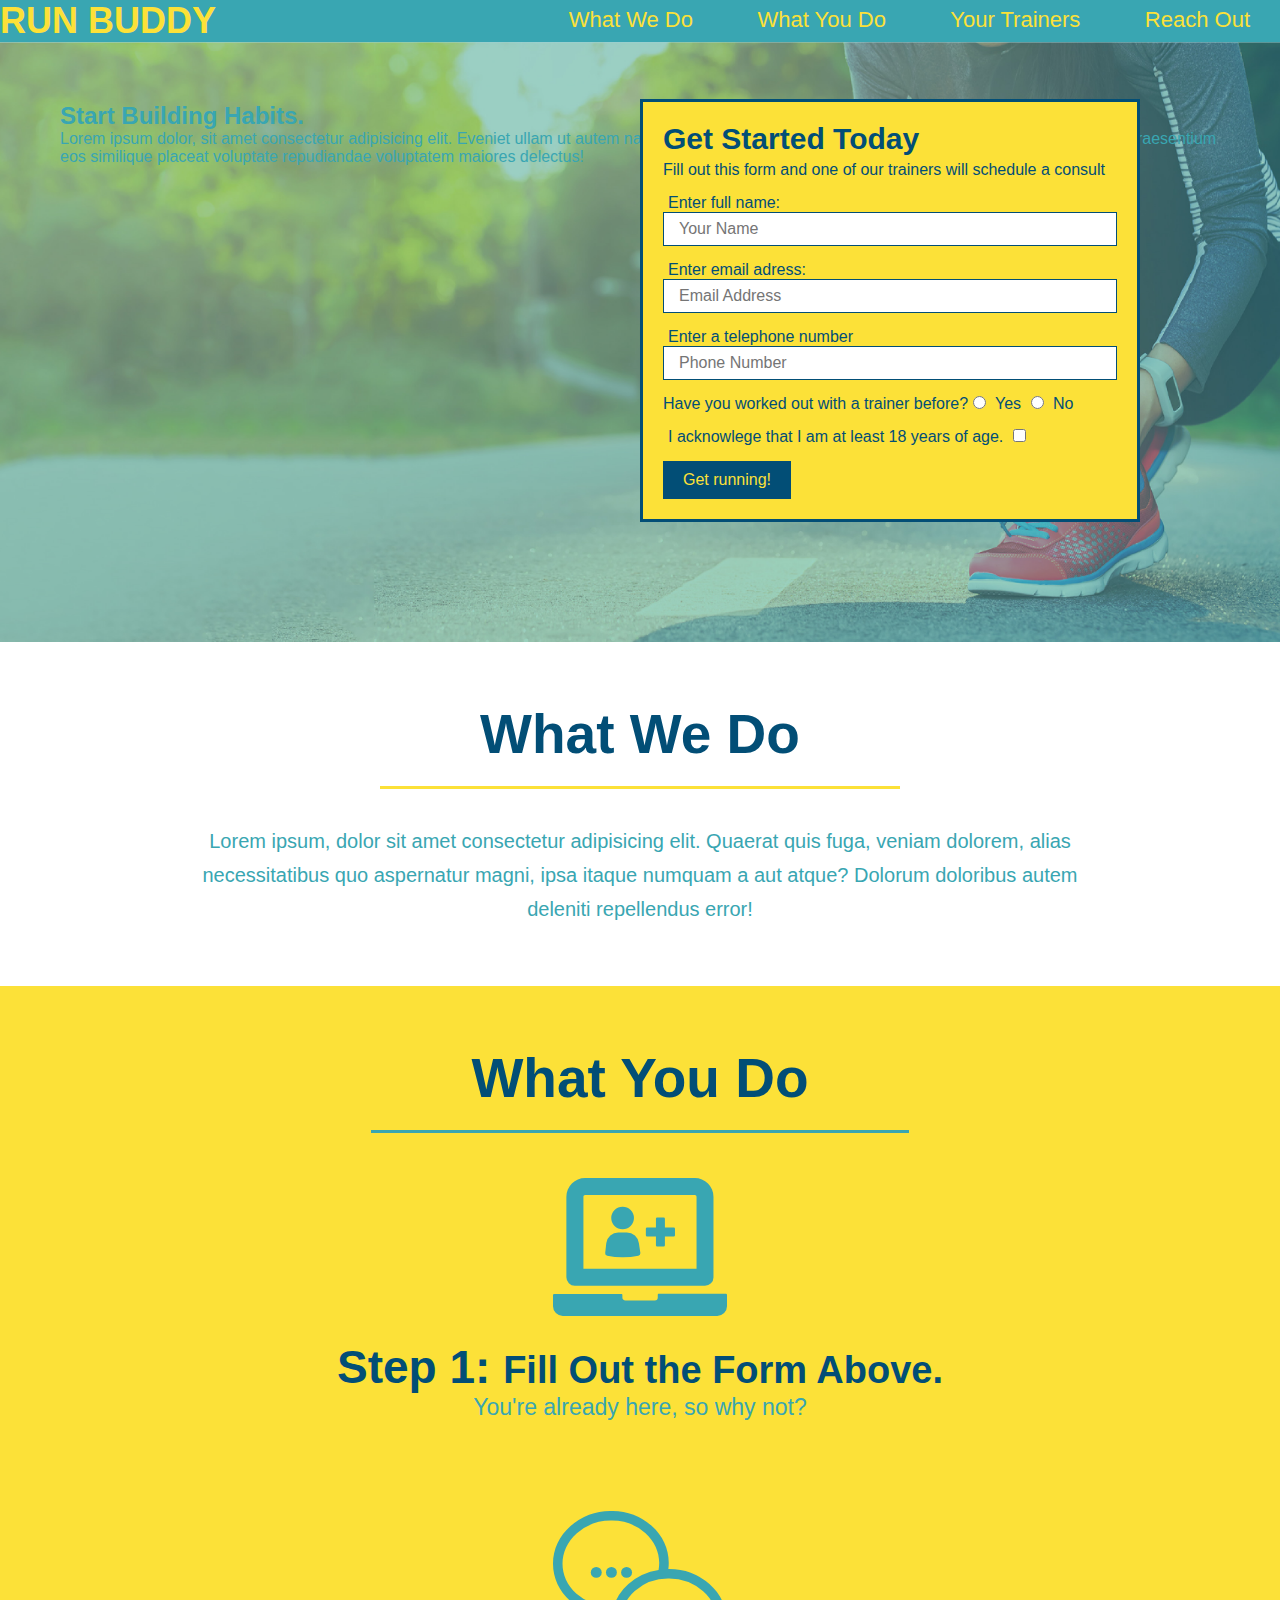
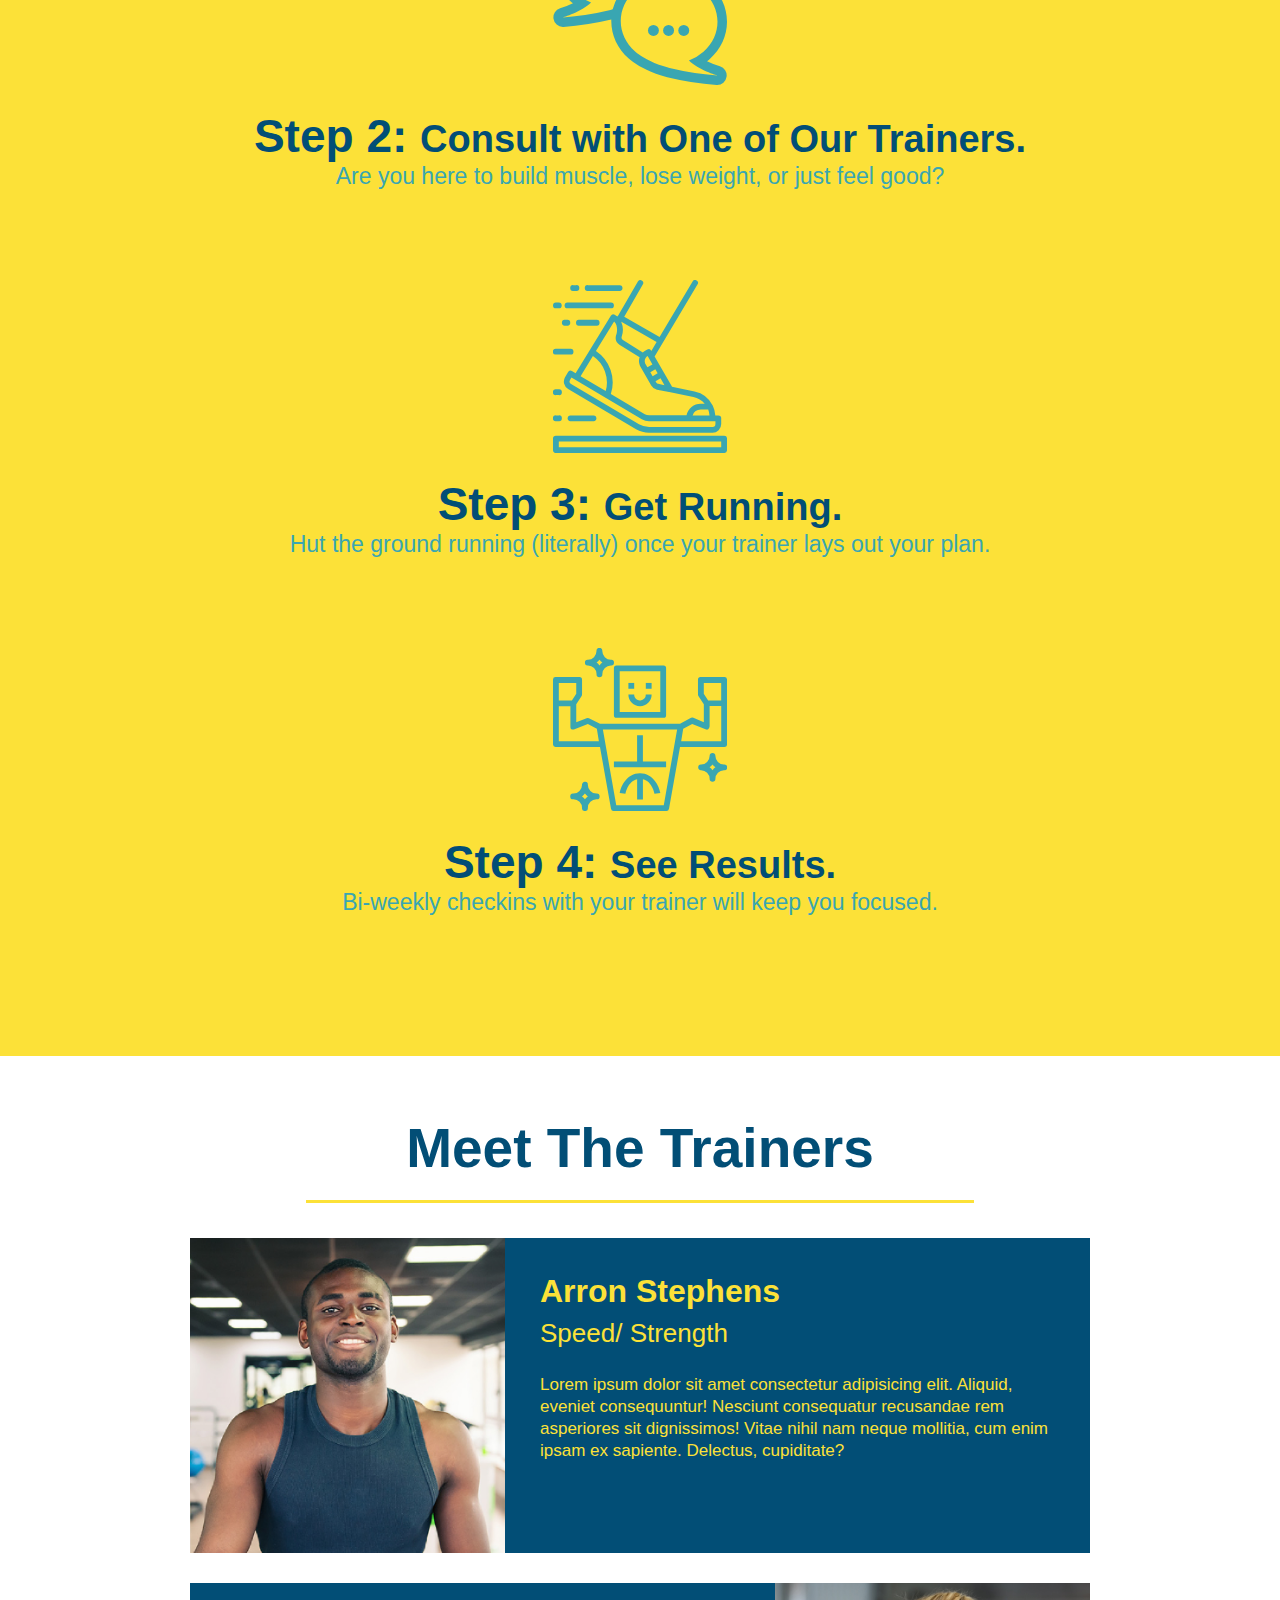
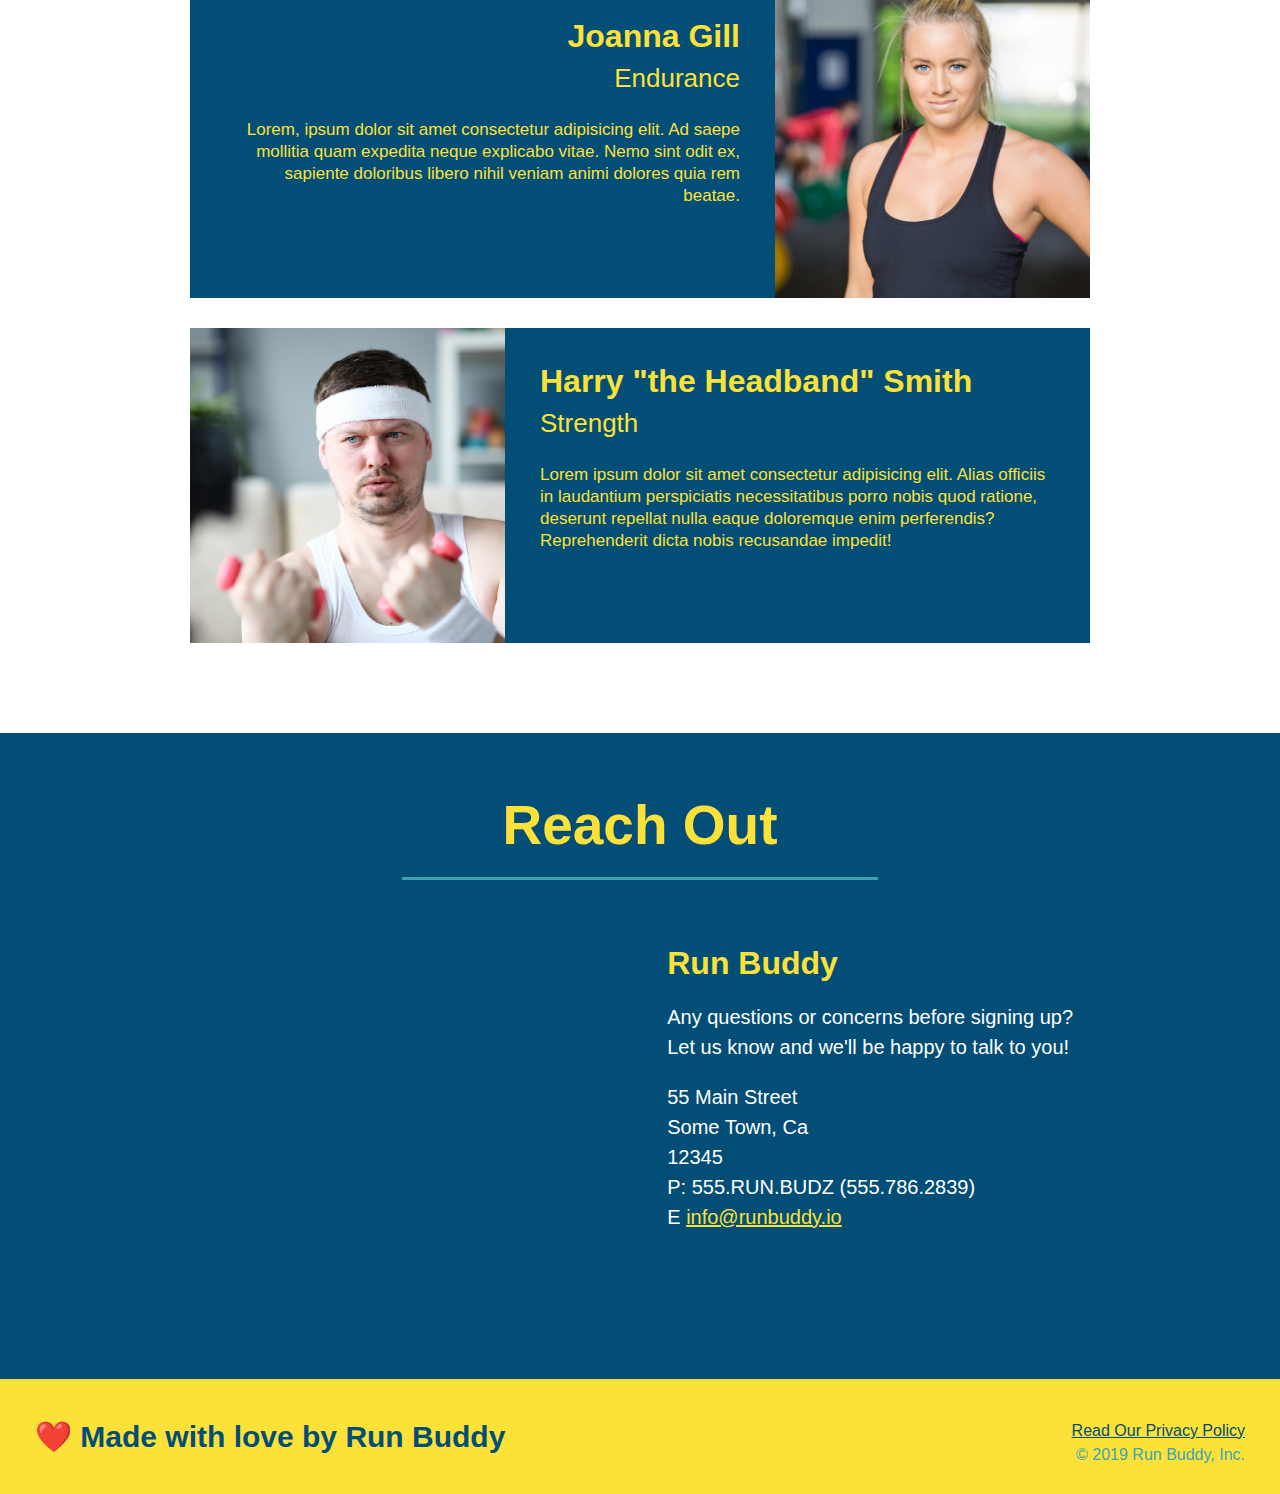
==== index.html @ 9cc61cff "add content to hero, replace image" ====
<!DOCTYPE html>
<html lang="'en">
    <head>
        <link rel="stylesheet" href="./assets/css/style.css" />
        <meta charset="UTF-8"/>
        <title>Run Buddy</title>
    </head>
    <body>
        <!--navigation-->
        <header>
            <h1>
                <a href="index.html">RUN BUDDY</a>
            </h1>
            <nav>
                <!-- Unorder list element -->
                <ul>
                    <!--List item element-->
                    <li>
                        <!--Anchor Element-->
                        <a href="#what-we-do">What We Do</a>
                    </li>
                    <li>
                        <a href="#what-you-do">What You Do</a>
                    </li>
                    <li>
                        <a href="#your-trainers">Your Trainers</a>
                    </li>
                    <li>
                        <a href="#reach-out">Reach Out</a>
                    </li>
                </ul>
            </nav>
        </header>
        <!--hero/jumbotron-->
        <section class="hero">
            <div class="hero-cta">
                <h2>Start Building Habits.</h2>
                <p>Lorem ipsum dolor, sit amet consectetur adipisicing elit. Eveniet ullam ut autem natus necessitatibus, est esse consequatur laboriosam animi sed dicta praesentium eos similique placeat voluptate repudiandae voluptatem maiores delectus!</p>
            </div>
            <div class="hero-form">
                <h3>Get Started Today</h3>
                <p>Fill out this form and one of our trainers will schedule a consult</p>
                <form>
                    <label for="Name">Enter full name:</label>
                    <input type="text" placeholder="Your Name" name="name" id="name" class="form-input" />
                    <label for="email">Enter email adress:</label>
                    <input type="email" placeholder="Email Address" name="email" id="email" class="form-input" />
                    <label for="phone">Enter a telephone number</label>
                    <input type="tel" placeholder="Phone Number" name="phone" id="phone" class="form-input" />
                    <p>
                        Have you worked out with a trainer before?
                        <input type="radio" name="trainer-confirm" id="trainer-yes" />
                        <label for="trainer-yes">Yes</label>
                        <input type="radio" name="trainer-confirm" id="trainer-no" />
                        <label for="trainer-no">No</label>
                    </p>
                    <p>
                        <label for="checkbox" >
                            I acknowlege that I am at least 18 years of age.
                        </label>
                        <input type="checkbox" name="age-confirm" id="checkbox" />
                    </p>
                    <button type="submit">
                        Get running!
                    </button>
                </form>
            </div>
        </section>

        <!--what we do section-->
        <section id="what-we-do" class="intro">
            <h2 class="section-title primary-border">What We Do</h2>
            <p>
                Lorem ipsum, dolor sit amet consectetur adipisicing elit. Quaerat quis fuga, veniam dolorem, alias necessitatibus quo aspernatur magni, ipsa itaque numquam a aut atque? Dolorum doloribus autem deleniti repellendus error!
            </p>
        </section>

        <!--What you do section-->
        <section id="what-you-do" class="steps">
            <h2 class="section-title secondary-border">What You Do</h2>

            <div>
                <img src="./assets/images/step-1.svg" alt="" />
                <h3>Step 1: <span> Fill Out the Form Above.</span></h3>
                <p>You're already here, so why not?</p>
            </div>
            <div>
                <img src="./assets/images/step-2.svg" alt="" />
                <h3>Step 2: <span>Consult with One of Our Trainers.</span></h3>
                <p>Are you here to build muscle, lose weight, or just feel good?</p>
            </div>
            <div>
                <img src="./assets/images/step-3.svg" alt="" />
                <h3>Step 3: <span>Get Running.</span></h3>
                <p>Hut the ground running (literally) once your trainer lays out your plan.</p>
            </div>
            <div>
                <img src="./assets/images/step-4.svg" alt="" />
                <h3>Step 4: <span>See Results.</span></h3>
                <p>Bi-weekly checkins with your trainer will keep you focused.</p>
            </div>
        </section>
        <!--Meet the trainers section-->
        <section id="your-trainers" class="trainers">
            <h2 class="section-title primary-border">
                Meet The Trainers
            </h2>
            <article class="trainer">
                <img src="./assets/images/trainer-1.jpg" alt="Arron Stephens in his workout clothes,ready to pump iron" />
                <div class="trainer-bio text-left">
                    <h3>Arron Stephens</h3>
                    <h4>Speed/ Strength</h4>
                    <p>
                        Lorem ipsum dolor sit amet consectetur adipisicing elit. Aliquid, eveniet consequuntur! Nesciunt consequatur recusandae rem asperiores sit dignissimos! Vitae nihil nam neque mollitia, cum enim ipsam ex sapiente. Delectus, cupiditate?
                    </p>
                </div>
            </article>
            <article class="trainer">
                <div class="trainer-bio text-right">
                    <h3>Joanna Gill</h3>
                    <h4>Endurance</h4>
                    <p>
                        Lorem, ipsum dolor sit amet consectetur adipisicing elit. Ad saepe mollitia quam expedita neque explicabo vitae. Nemo sint odit ex, sapiente doloribus libero nihil veniam animi dolores quia rem beatae.
                    </p>
                </div>
                <img src="./assets/images/trainer-2.jpg" alt="Joanna Gill cooling off after a workout"/>
            </article>
            <article class="trainer">
                <img src="./assets/images/trainer-3.jpg" alt="Harry Smith wearing a headband and lifting comically small pink weights" />
                <div class="trainer-bio text-left">
                    <h3>Harry "the Headband" Smith</h3>
                    <h4>Strength</h4>
                    <p>
                        Lorem ipsum dolor sit amet consectetur adipisicing elit. Alias officiis in laudantium perspiciatis necessitatibus porro nobis quod ratione, deserunt repellat nulla eaque doloremque enim perferendis? Reprehenderit dicta nobis recusandae impedit!
                    </p>
                </div>
            </article>
        </section>
        <!--Reach out section-->
        <section id="reach-out" class="contact">
            <h2 class="section-title secondary-border">Reach Out</h2>
            <div class="contact-info">
                <iframe src="https://www.google.com/maps/embed?pb=!1m18!1m12!1m3!1d3010.580260242036!2d-81.43203998437156!3d41.0125594271098!2m3!1f0!2f0!3f0!3m2!1i1024!2i768!4f13.1!3m3!1m2!1s0x88312b88774aaadb%3A0x1f8350a0ac134db3!2s1823%20Myersville%20Rd%2C%20Akron%2C%20OH%2044312!5e0!3m2!1sen!2sus!4v1652748319630!5m2!1sen!2sus" 
                width="400" 
                height="400" 
                style="border:0;" 
                allowfullscreen="" 
                loading="lazy" 
                referrerpolicy="no-referrer-when-downgrade">
                </iframe>
                <div>
                    <h3>Run Buddy</h3>
                    <p>
                        Any questions or concerns before signing up?
                        <br />
                        Let us know and we'll be happy to talk to you!
                    </p>
                    <address>
                        55 Main Street <br />
                        Some Town, Ca <br />
                         12345 <br />
                        P: 555.RUN.BUDZ (555.786.2839) <br />
                        E <a href="mailto:info@runbuddy.io">info@runbuddy.io</a>
                    </address>
                </div>
            </div>
        </section>
        <!--footer-->
        <footer>
            <h2>❤️ Made with love by Run Buddy</h2>
            <div>
                <a href="./privacy-policy.html">Read Our Privacy Policy</a><br />
                &copy; 2019 Run Buddy, Inc.
            </div>
        </footer>
    </body>
</html>
---- assets/css/style.css ----
* {
    margin: 0;
    padding: 0;
    box-sizing: border-box;
}
body {
    font-family: Helvetica, Arial, sans-serif;
    color: #39a6b2
}
/* how to make a CSS comment*/

header {
    padding: 20px 35 px;
    background-color: #39a6b2;
}
header h1 {
    font-weight: bold;
    font-size: 36px;
    color: #fce138;
    margin: 0;
    display: inline;
}
header a {
    text-decoration: none;
    color: #fce138
}
header nav {
    float: right;
    margin: 7px 0;
}
header nav ul li {
    display: inline;
}
header nav ul li a {
    margin: 0 30px;
    font-weight: lighter;
    font-size: 22px;
}
footer {
    background: #fce138;
    width: 100%;
    padding: 40px 35px;
}
footer h2 {
    display: inline;
    color: #024e76;
    font-size: 30px;
    margin: 0;
}
footer div {
    float: right;
    line-height: 1.5;
    text-align: right;
}
footer a {
    color: #024e76;
}
/* Hero Style Start */
section {
    padding: 60px;
}
/* Hero Style Start */
.hero {
    background-image: url("../images/flipped-hero-image.jpg");
    height: 600px;
    background-size: cover;
    background-position: center;
    position: relative;
}
.hero-form {
    background-color: #fce138;
    padding: 20px;
    width: 500px;
    color: #024e76;
    border-style: solid;
    border-width: 3px;
    border-color: #024e76;
    position: absolute;
    bottom: 120px;
    right: 140px;
}
.hero-form p {
    margin: 5px 0 15px 0; 
}
.hero-form h3 {
    margin: 0;
    font-size: 30px;
}
.form-input {
    border: 1px solid #024e76;
    display: block;
    padding: 7px 15px;
    font-size: 16px;
    color: #024e76;
    width: 100%;
    margin-bottom: 15px;
}
.hero-form label {
    margin: 0 5px;
}
.hero-form button {
    background-color: #024e76;
    font-size: 16px;
    padding: 10px 20px;
    border: none;
    color: #fce138;
}
/*Hero Style End */
/*What we do section*/
.intro {
    text-align: center;
}
.intro p {
    line-height: 1.7;
    color: #39a6b2;
    width: 80%;
    font-size: 20px;
    margin: 0 auto;
}
.steps {
    text-align: center;
    background: #fce138
}
.section-title {
    font-size: 55px;
    color: #024e76;
    margin-bottom: 35px;
    padding: 0 100px 20px 100px;
    display: inline-block;
    border-bottom: 3px solid;
}
.primary-border {
    border-color:#fce138;
}
.secondary-border {
    border-color: #39a6b2;
}
.steps div {
    margin-bottom: 80px;
}
.steps img {
    width: 15%;
    margin: 10px 0;
}
.steps h3 {
    color: #024e76;
    font-size: 46px;
    margin-top: 10px;
}
.steps p {
    color: #39a6b2;
    font-size: 23px;
}
.steps span {
    font-size: 38px;
}
/*Trainers*/
.trainers {
    text-align: center;
}
.trainer {
    width: 900px;
    margin: 0 auto 30px auto;
    background: #024e76;
    color: #fce138;
    overflow: auto;
}
.trainer img {
    width: 35%;
    float: left;
}
.trainer-bio {
    padding: 35px;
    float: left;
    width: 65%;
}
.text-left {
    text-align: left;
}
.text-right {
    text-align: right;
}
.trainer-bio h3 {
    font-size: 32px;
    margin-bottom: 8px;
}
.trainer-bio h4 {
    font-weight: lighter;
    font-size: 26px;
    margin-bottom: 25px;
}
.trainer-bio p {
    font-size: 17px;
    line-height: 1.3;
}
/*End Trainers*/
/*Reach out styles start */
.contact {
    text-align: center;
    background: #024e76;
}
.contact h2 {
    color:#fce138
}
.contact-info iframe {
    width: 400px;
    height: 400px;
}
.contact-info div {
    width: 410px;
    display: inline-block;
    vertical-align: top;
    text-align: left;
    margin: 30px 0 0 60px;
    color: white;
}
.contact-info h3 {
    color: #fce138;
    font-size: 32px;
}
.contact-info p, .contact-info address {
    margin: 20px 0;
    line-height: 1.5;
    font-size: 20px;
    font-style: normal;
}
.contact-info a {
    color: #fce138
}
/* REACH OUT END */
.hero-secondary {
    background-color: black;
    color: red;
}
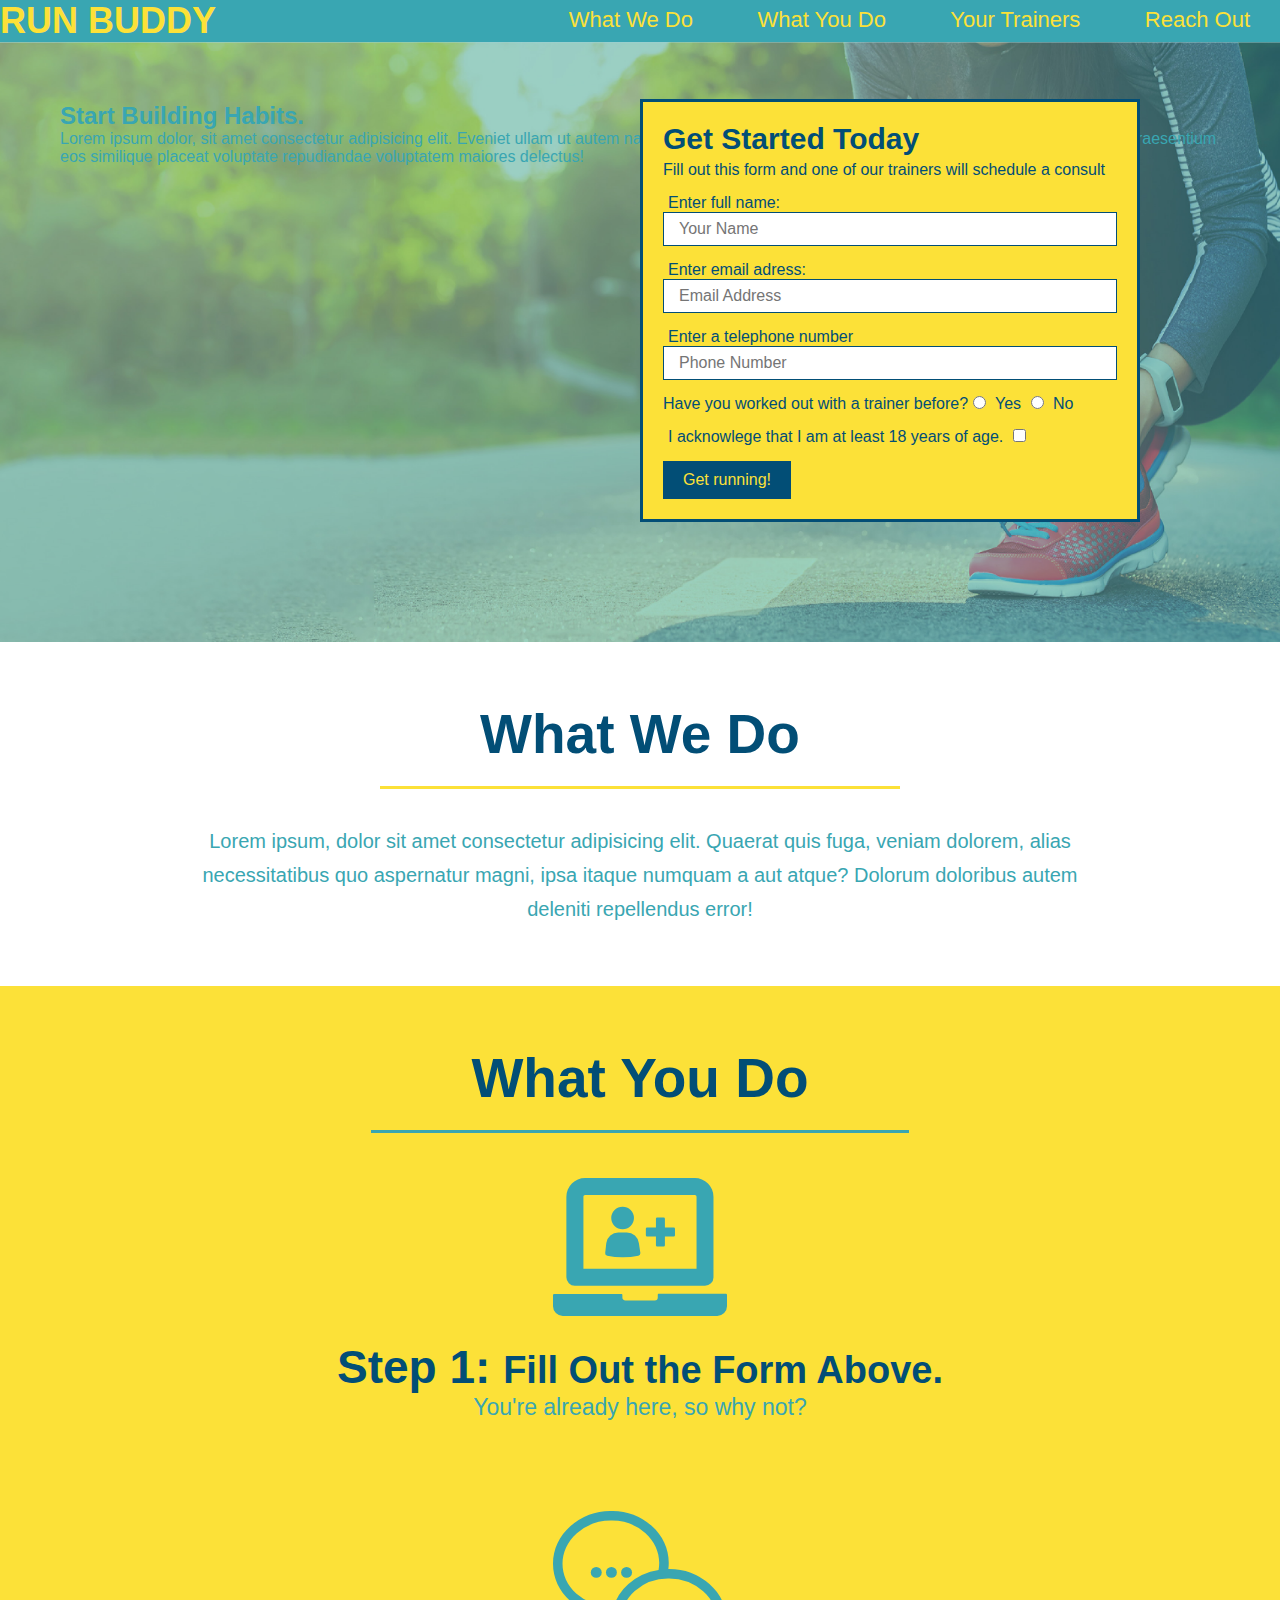
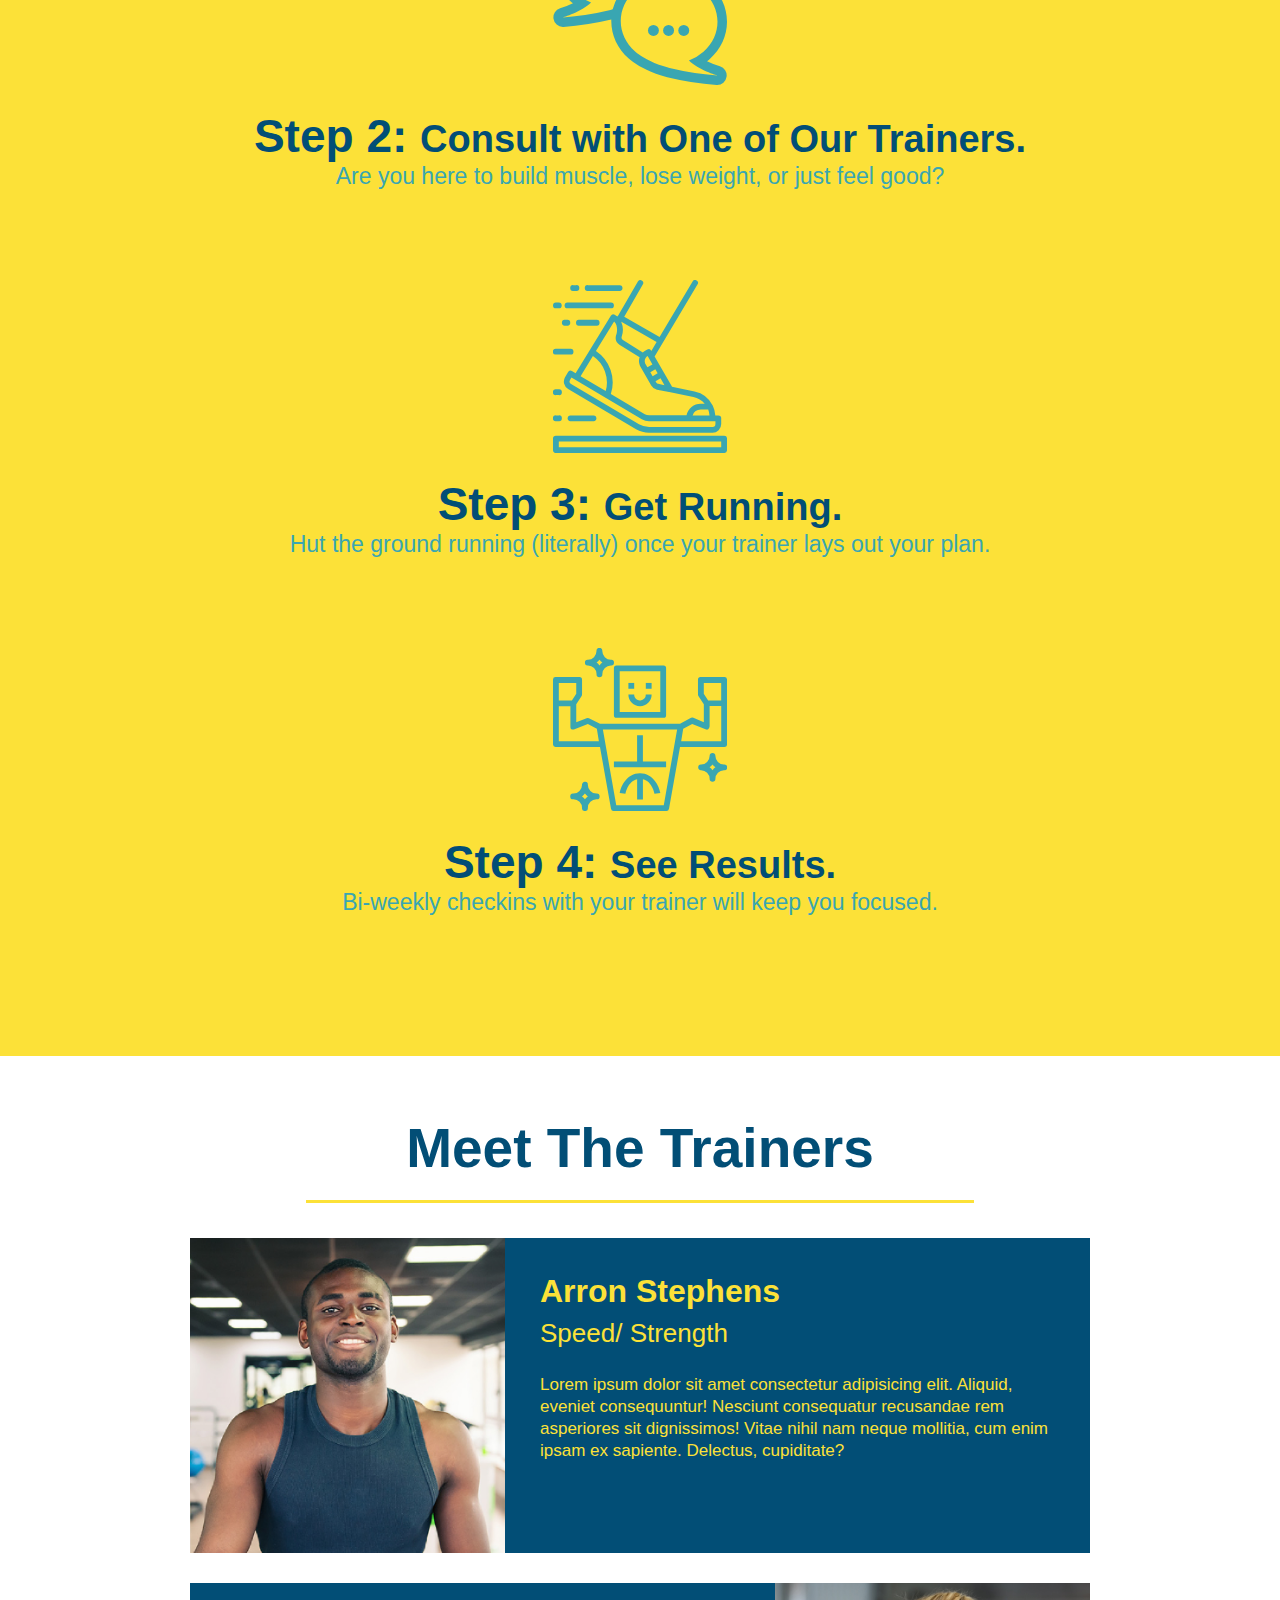
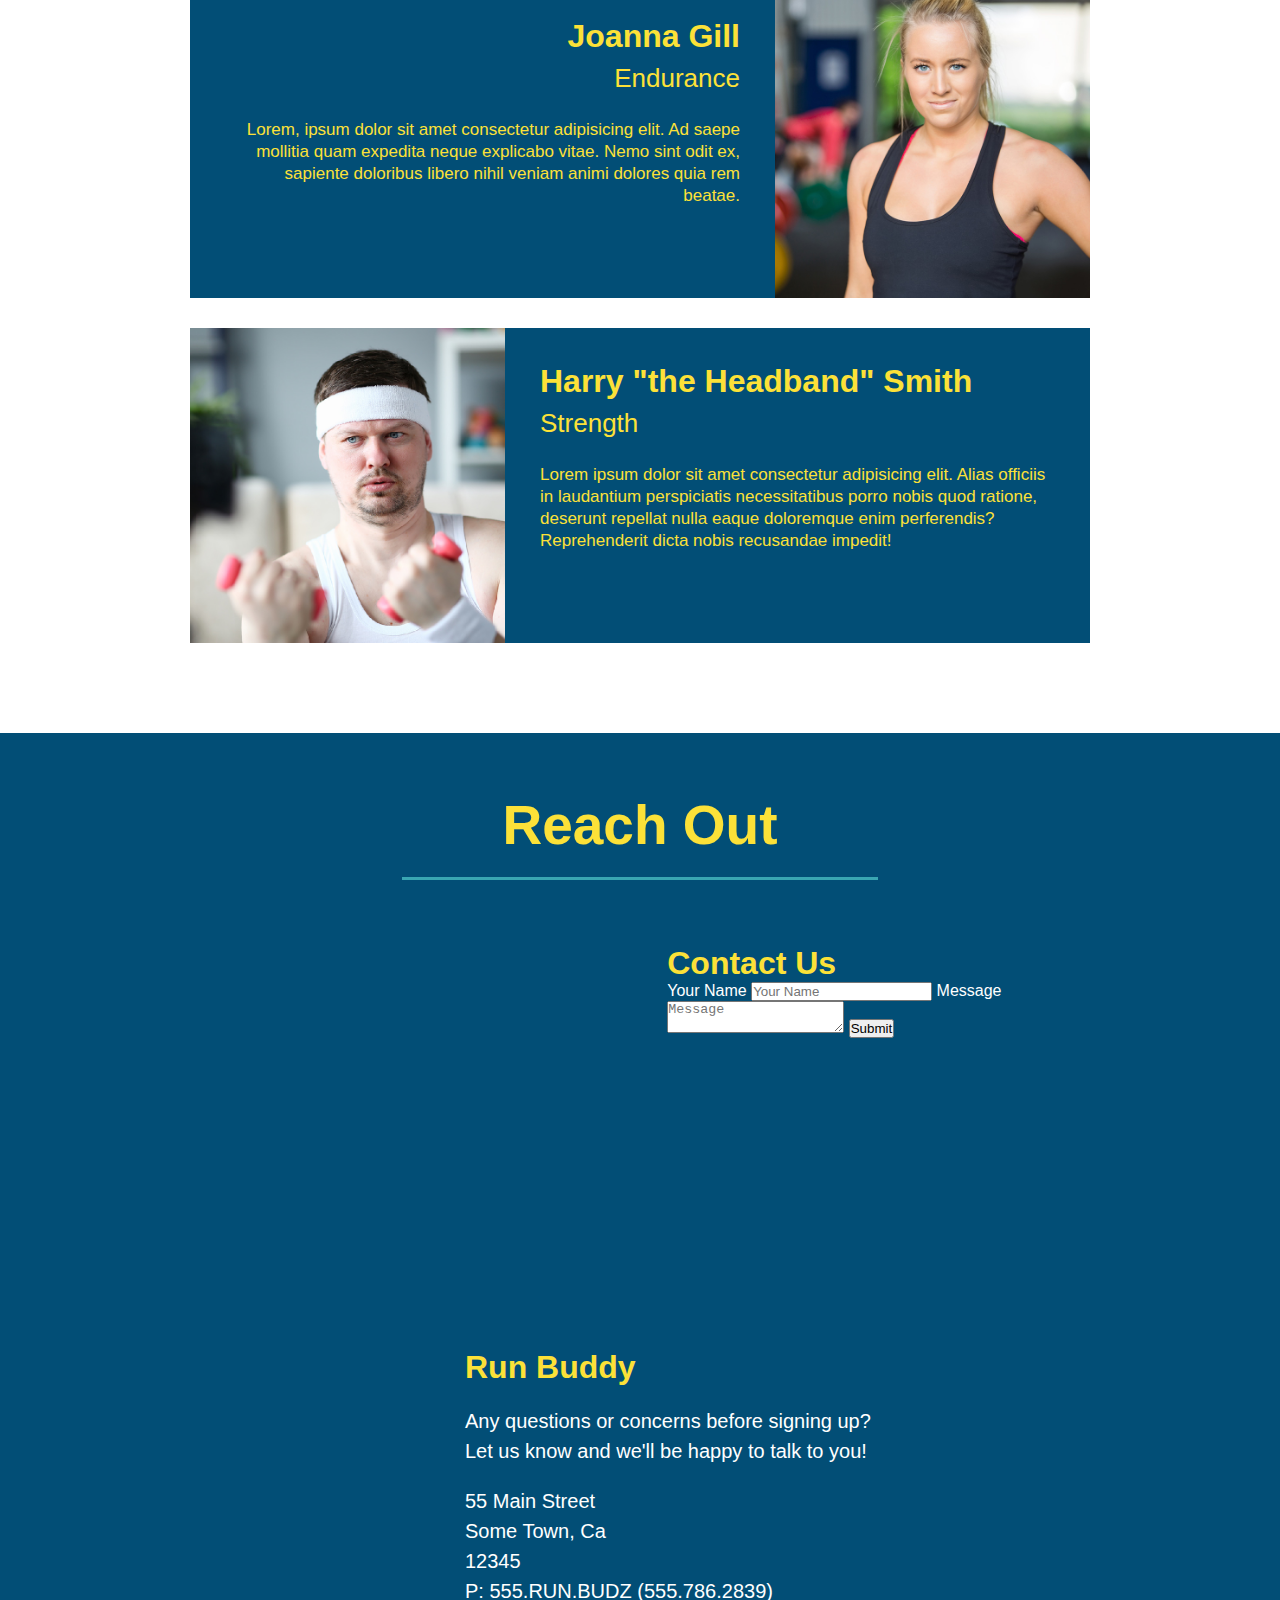
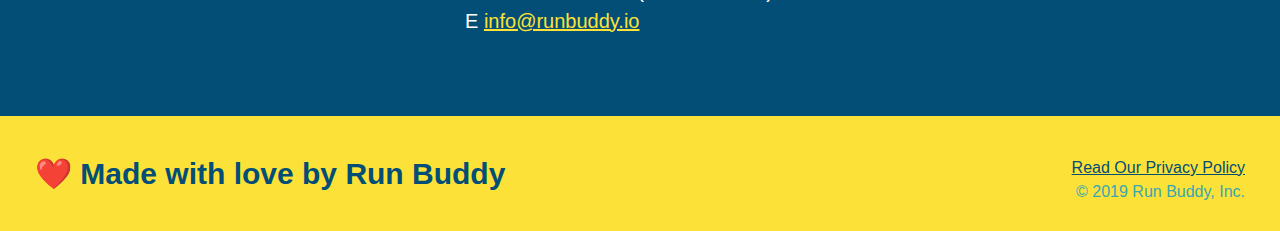
==== commit f07ca81b: "add contact form" ====
--- a/index.html
+++ b/index.html
@@ -148,6 +148,18 @@
                 loading="lazy" 
                 referrerpolicy="no-referrer-when-downgrade">
                 </iframe>
+                <div class="contact-form">
+                    <h3>Contact Us</h3>
+                    <form>
+                       <label for="contact-name">Your Name</label>
+                       <input type="text" id="contact-name" placeholder="Your Name" />
+                  
+                       <label for="contact-message">Message</label>
+                       <textarea id="contact-message" placeholder="Message"></textarea>
+                  
+                       <button type="submit">Submit</button>
+                      </form>
+                  </div>
                 <div>
                     <h3>Run Buddy</h3>
                     <p>
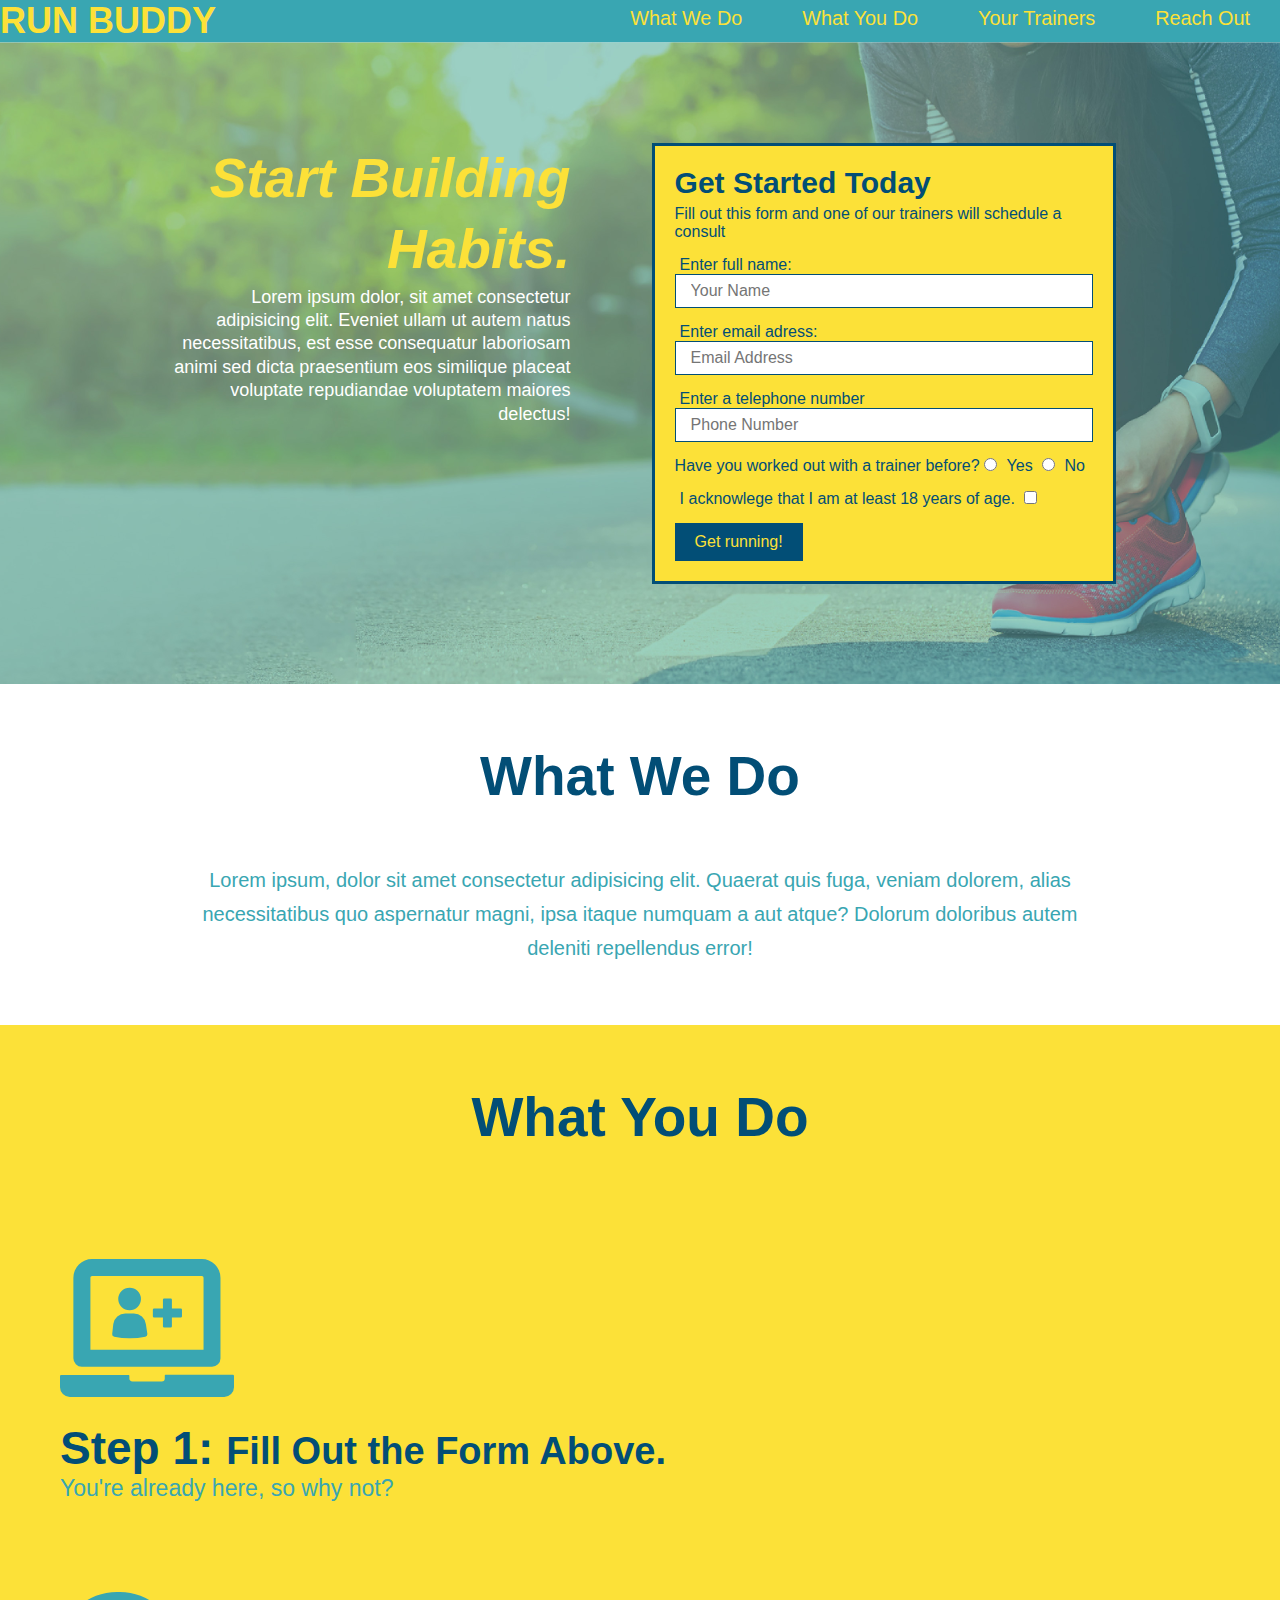
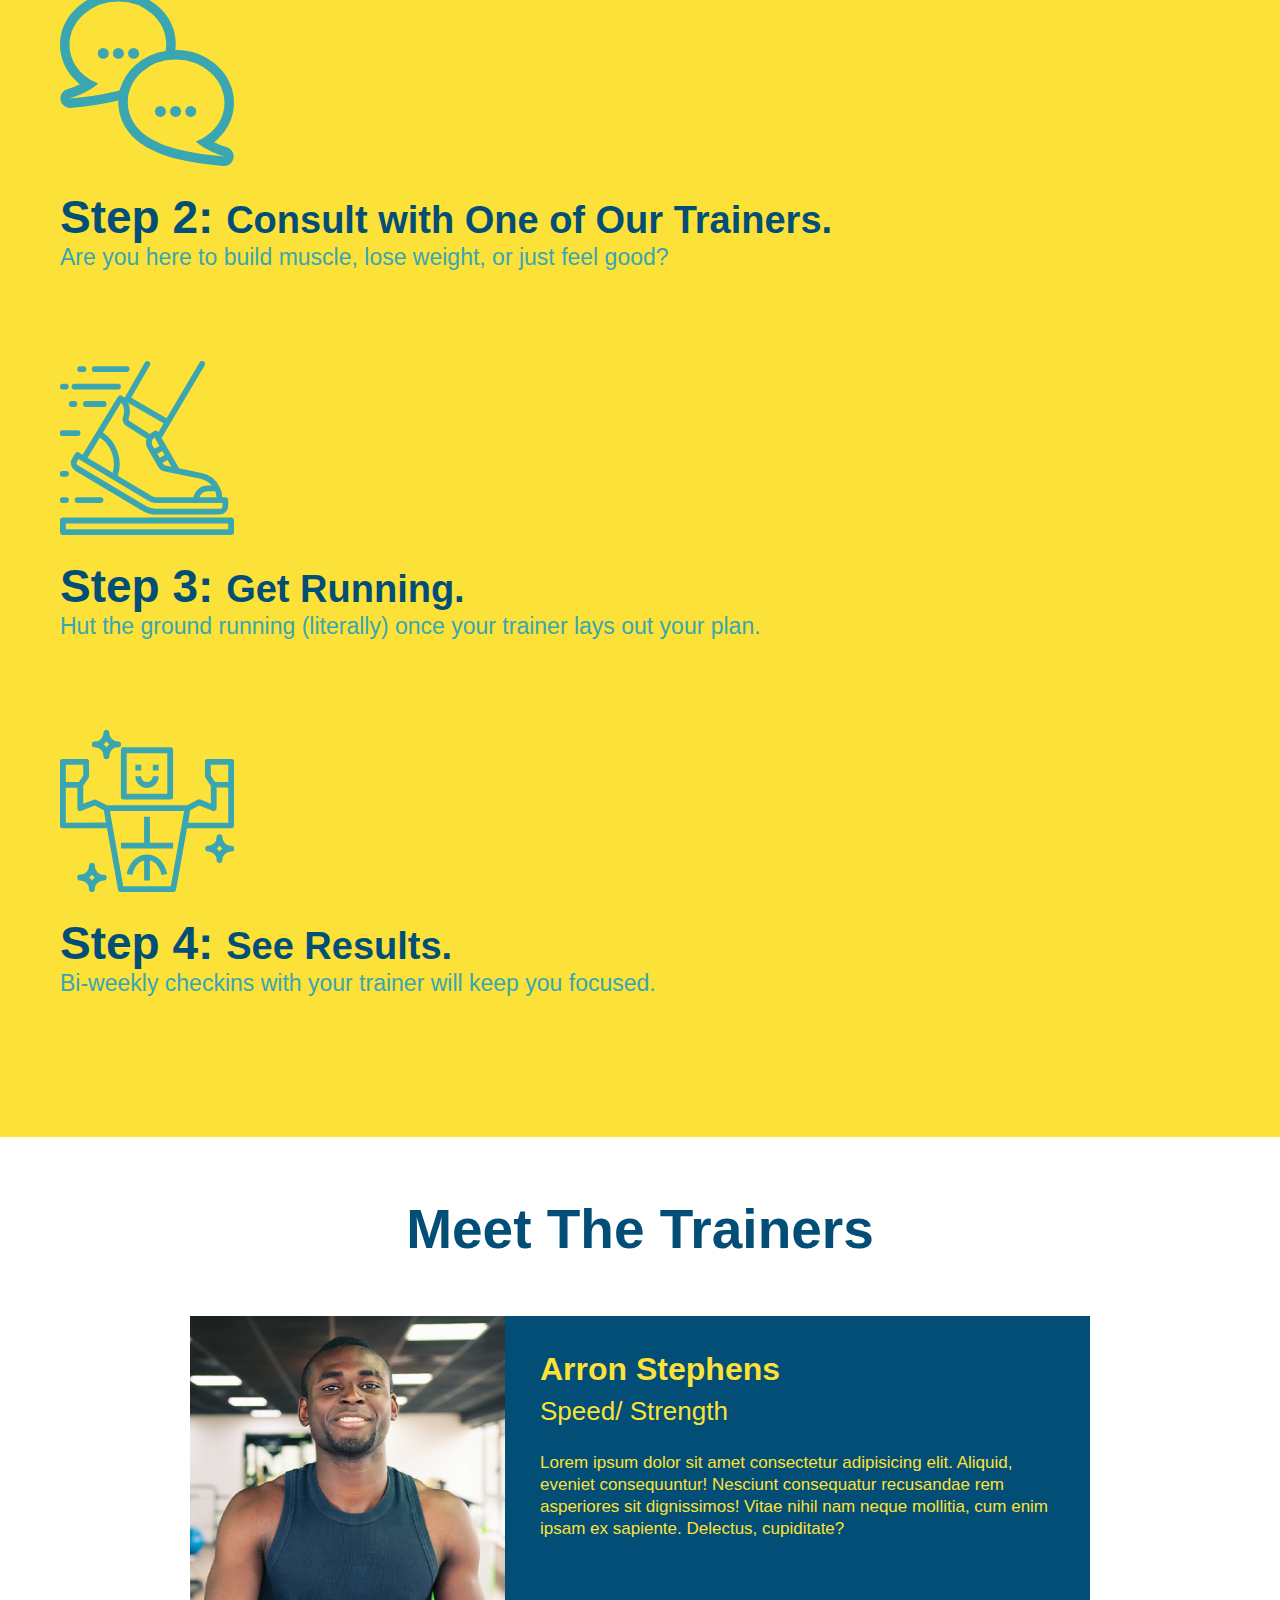
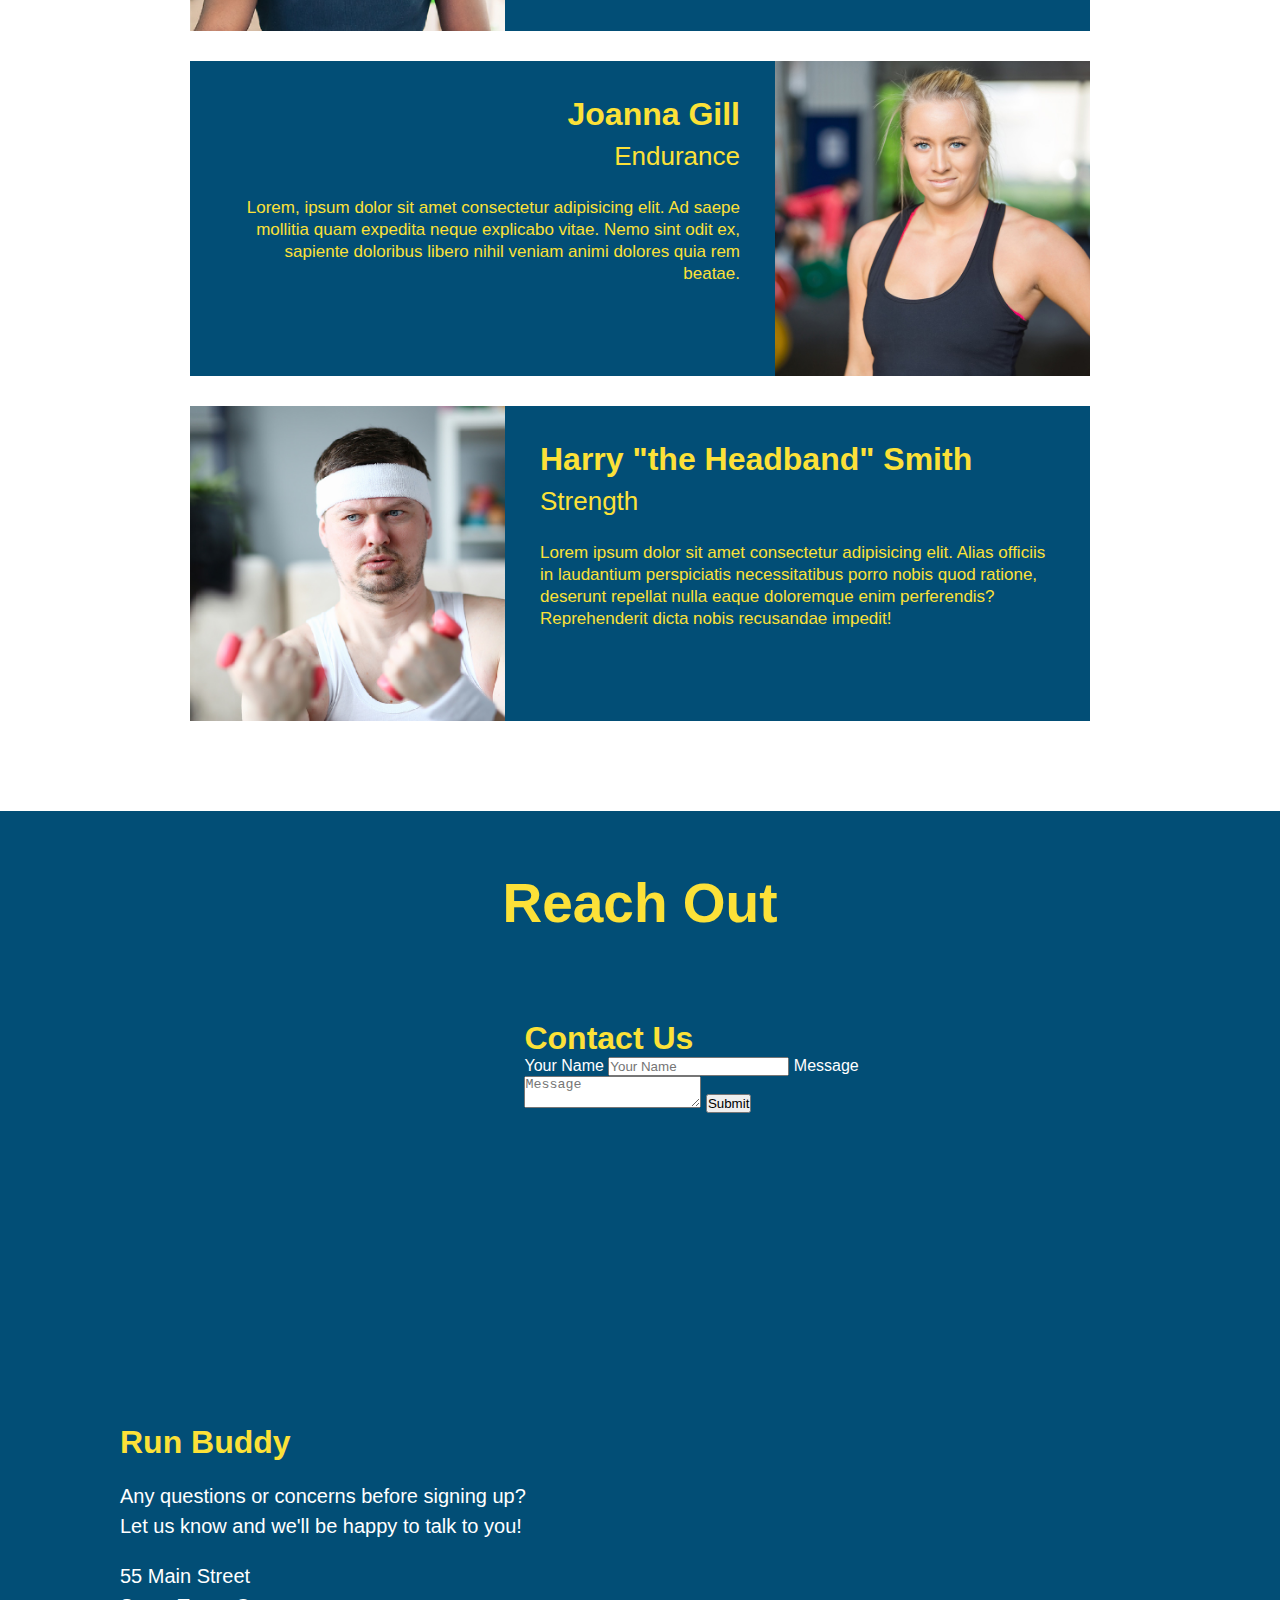
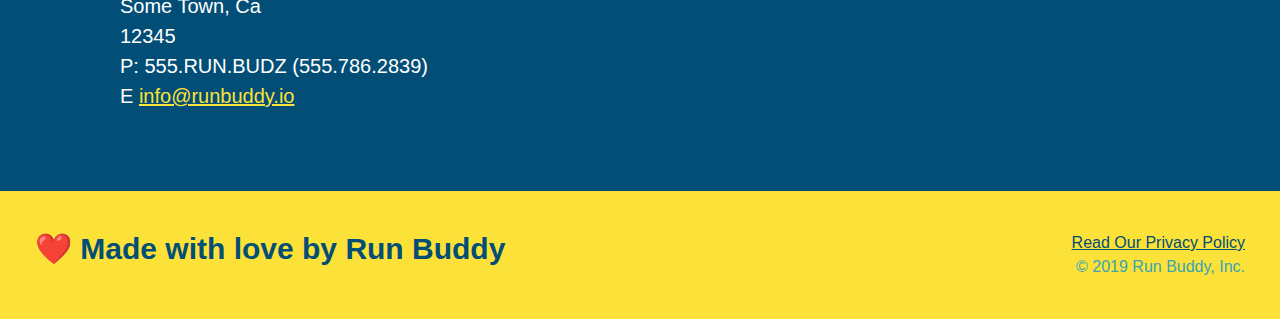
==== commit 03285cb6: "added flex row" ====
--- a/index.html
+++ b/index.html
@@ -69,16 +69,25 @@
 
         <!--what we do section-->
         <section id="what-we-do" class="intro">
-            <h2 class="section-title primary-border">What We Do</h2>
-            <p>
-                Lorem ipsum, dolor sit amet consectetur adipisicing elit. Quaerat quis fuga, veniam dolorem, alias necessitatibus quo aspernatur magni, ipsa itaque numquam a aut atque? Dolorum doloribus autem deleniti repellendus error!
-            </p>
+            <div class="flex-row">
+                <h2 class="section-title primary-border">
+                    What We Do
+                </h2>
+            </div>
+            <div class="flex-row">
+                <p>
+                    Lorem ipsum, dolor sit amet consectetur adipisicing elit. Quaerat quis fuga, veniam dolorem, alias necessitatibus quo aspernatur magni, ipsa itaque numquam a aut atque? Dolorum doloribus autem deleniti repellendus error!
+                </p>
+            </div>
         </section>
 
         <!--What you do section-->
         <section id="what-you-do" class="steps">
-            <h2 class="section-title secondary-border">What You Do</h2>
-
+            <div class="flex-box">
+                <h2 class="section-title secondary-border">
+                    What You Do
+                </h2>
+            </div>
             <div>
                 <img src="./assets/images/step-1.svg" alt="" />
                 <h3>Step 1: <span> Fill Out the Form Above.</span></h3>
@@ -102,9 +111,11 @@
         </section>
         <!--Meet the trainers section-->
         <section id="your-trainers" class="trainers">
-            <h2 class="section-title primary-border">
-                Meet The Trainers
-            </h2>
+            <div class="flex-box">
+                <h2 class="section-title primary-border">
+                    Meet The Trainers
+                </h2>
+            </div>
             <article class="trainer">
                 <img src="./assets/images/trainer-1.jpg" alt="Arron Stephens in his workout clothes,ready to pump iron" />
                 <div class="trainer-bio text-left">
@@ -138,7 +149,11 @@
         </section>
         <!--Reach out section-->
         <section id="reach-out" class="contact">
-            <h2 class="section-title secondary-border">Reach Out</h2>
+            <div class="flex-box">
+                <h2 class="section-title secondary-border">
+                    Reach Out   
+                </h2>
+            </div>
             <div class="contact-info">
                 <iframe src="https://www.google.com/maps/embed?pb=!1m18!1m12!1m3!1d3010.580260242036!2d-81.43203998437156!3d41.0125594271098!2m3!1f0!2f0!3f0!3m2!1i1024!2i768!4f13.1!3m3!1m2!1s0x88312b88774aaadb%3A0x1f8350a0ac134db3!2s1823%20Myersville%20Rd%2C%20Akron%2C%20OH%2044312!5e0!3m2!1sen!2sus!4v1652748319630!5m2!1sen!2sus" 
                 width="400" 
--- a/assets/css/style.css
+++ b/assets/css/style.css
@@ -12,72 +12,89 @@
 header {
     padding: 20px 35 px;
     background-color: #39a6b2;
+    display: flex;
+    justify-content: space-between;
+    flex-wrap: wrap;
 }
 header h1 {
     font-weight: bold;
     font-size: 36px;
     color: #fce138;
     margin: 0;
-    display: inline;
 }
 header a {
     text-decoration: none;
     color: #fce138
 }
 header nav {
-    float: right;
     margin: 7px 0;
 }
-header nav ul li {
-    display: inline;
+header nav ul {
+    display: flex;
+    flex-wrap: wrap;
+    justify-content: space-between;
+    align-items: center;
+    list-style: none;
 }
 header nav ul li a {
     margin: 0 30px;
     font-weight: lighter;
-    font-size: 22px;
+    font-size: 1.55vw;
 }
 footer {
     background: #fce138;
     width: 100%;
     padding: 40px 35px;
+    display: flex;
+    justify-content: space-between;
+    flex-wrap: wrap;
 }
 footer h2 {
-    display: inline;
     color: #024e76;
     font-size: 30px;
     margin: 0;
 }
 footer div {
-    float: right;
     line-height: 1.5;
     text-align: right;
 }
 footer a {
     color: #024e76;
 }
-/* Hero Style Start */
 section {
     padding: 60px;
 }
 /* Hero Style Start */
 .hero {
     background-image: url("../images/flipped-hero-image.jpg");
-    height: 600px;
     background-size: cover;
     background-position: center;
-    position: relative;
+    display: flex;
+    justify-content: center;
+    flex-wrap: wrap;
+}
+.hero-cta {
+    width: 35%;
+    text-align: right;
+    margin: 3.5%;
+    color: #fff;
+    font-size: 18px;
+    line-height: 1.3;
+}
+.hero-cta h2 {
+    font-style: italic;
+    font-size: 55px;
+    color:#fce138;
 }
 .hero-form {
     background-color: #fce138;
     padding: 20px;
-    width: 500px;
     color: #024e76;
     border-style: solid;
     border-width: 3px;
     border-color: #024e76;
-    position: absolute;
-    bottom: 120px;
-    right: 140px;
+    width: 40%;
+    margin: 3.5%;
 }
 .hero-form p {
     margin: 5px 0 15px 0; 
@@ -107,27 +124,25 @@
 }
 /*Hero Style End */
 /*What we do section*/
-.intro {
-    text-align: center;
-}
 .intro p {
     line-height: 1.7;
     color: #39a6b2;
     width: 80%;
     font-size: 20px;
     margin: 0 auto;
+    text-align: center;
 }
 .steps {
-    text-align: center;
     background: #fce138
 }
 .section-title {
     font-size: 55px;
     color: #024e76;
     margin-bottom: 35px;
-    padding: 0 100px 20px 100px;
-    display: inline-block;
-    border-bottom: 3px solid;
+    padding-bottom: 20px;
+    text-align: center;
+    margin: 0 auto 35px auto;
+    width: 50%;
 }
 .primary-border {
     border-color:#fce138;
@@ -156,7 +171,6 @@
 }
 /*Trainers*/
 .trainers {
-    text-align: center;
 }
 .trainer {
     width: 900px;
@@ -196,7 +210,6 @@
 /*End Trainers*/
 /*Reach out styles start */
 .contact {
-    text-align: center;
     background: #024e76;
 }
 .contact h2 {
@@ -231,4 +244,7 @@
 .hero-secondary {
     background-color: black;
     color: red;
+}
+.flex-row {
+    display: flex;
 }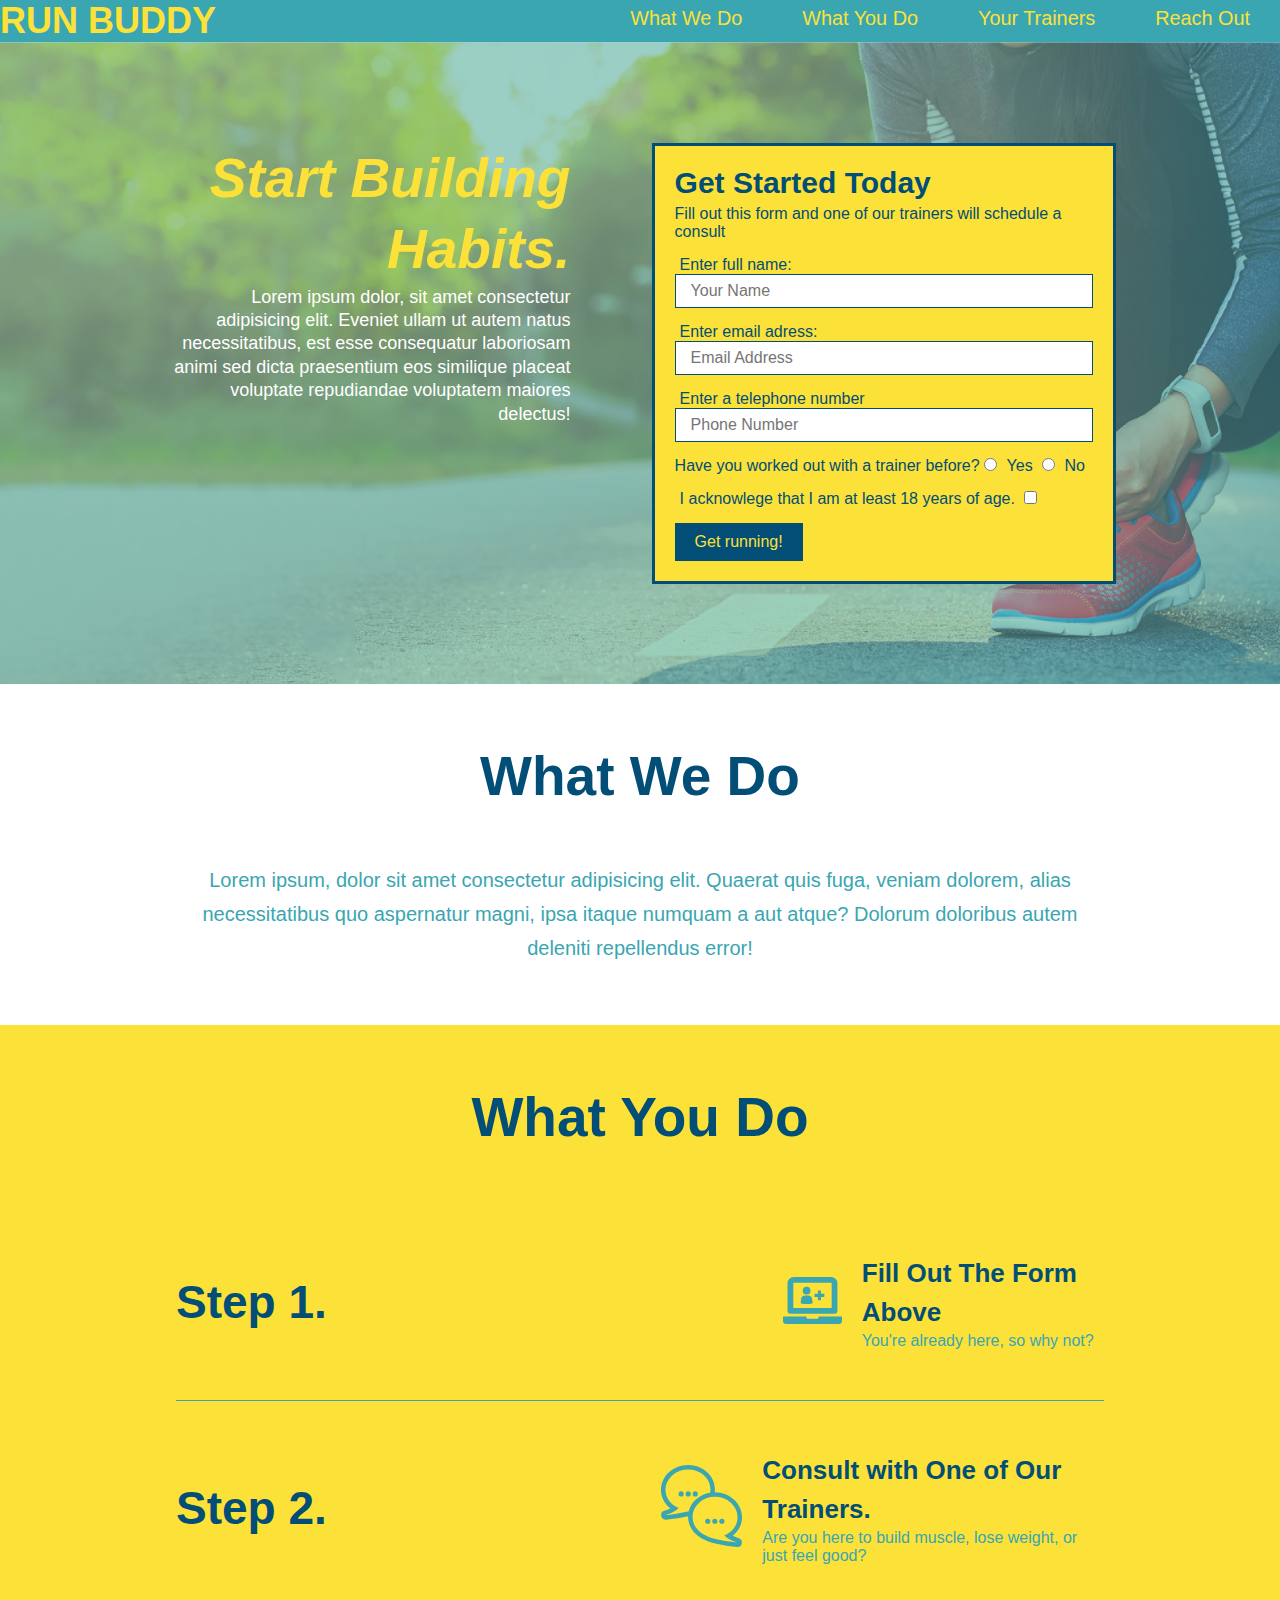
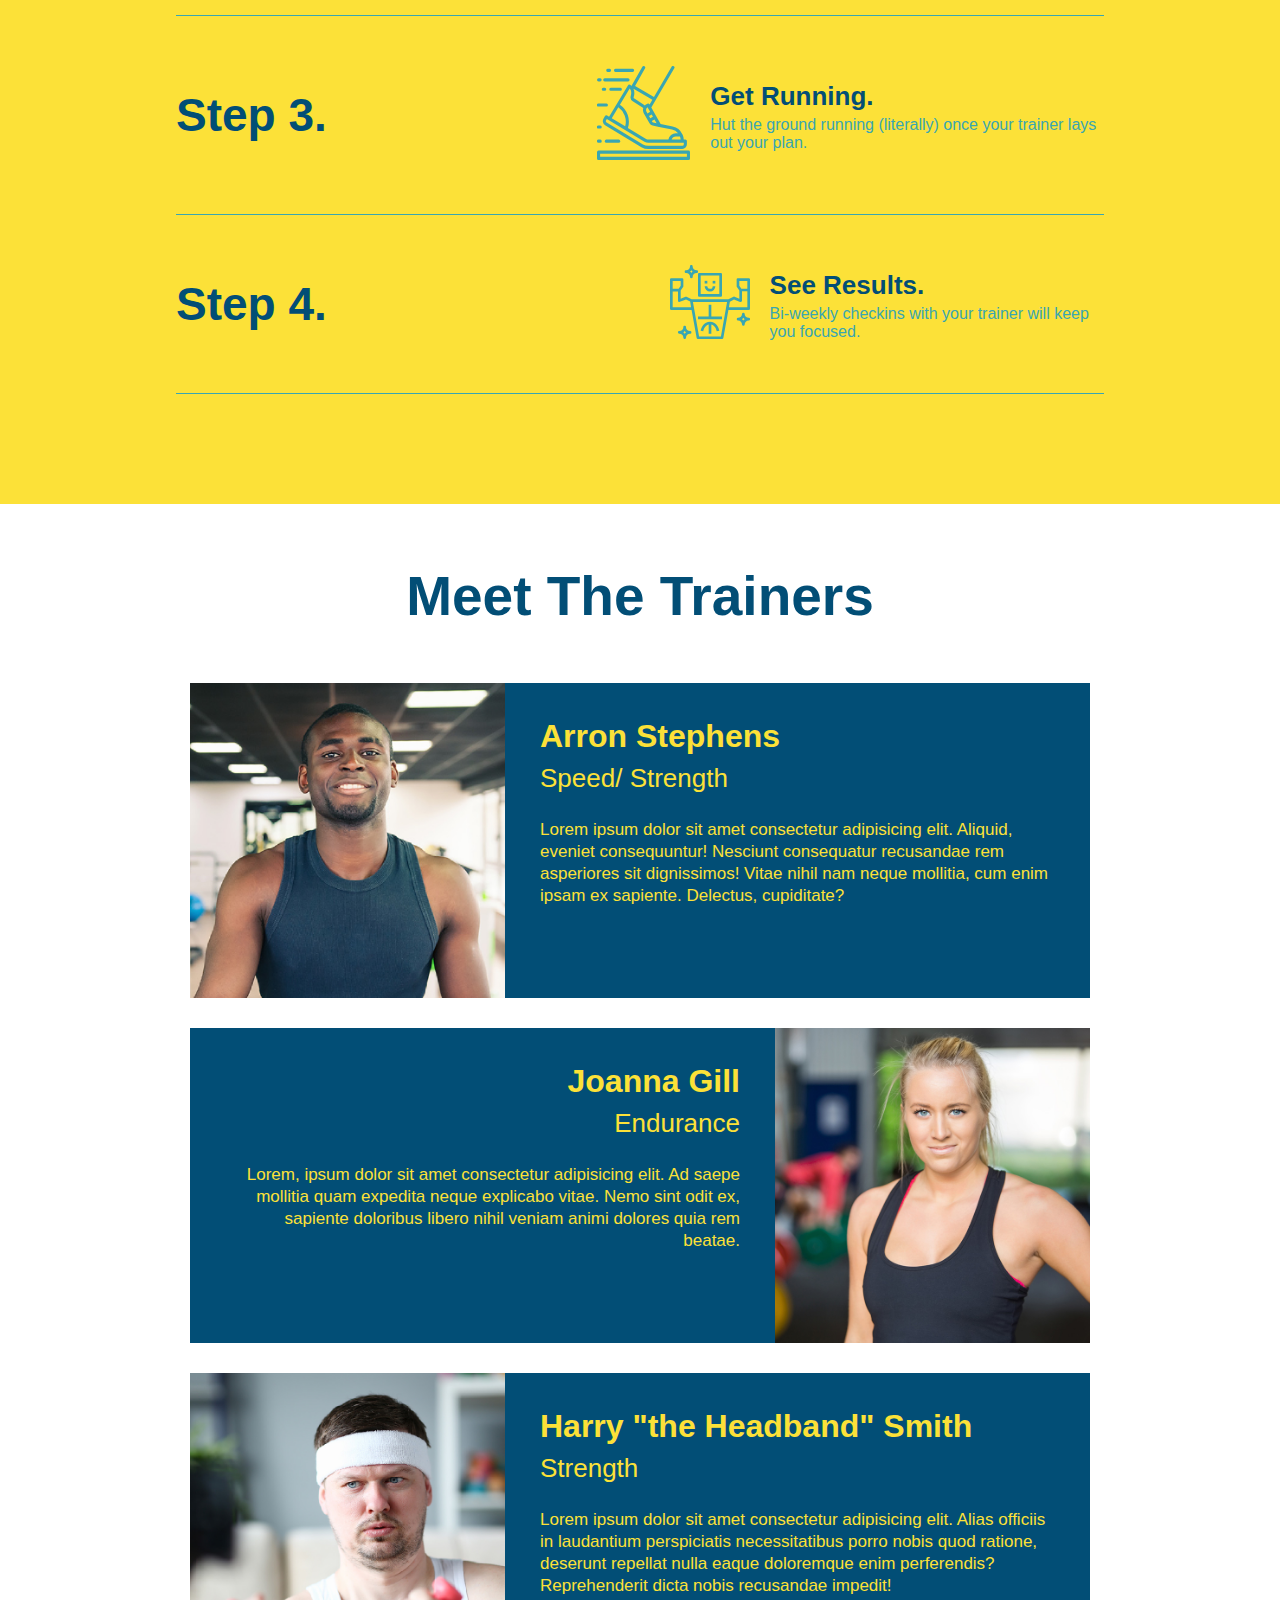
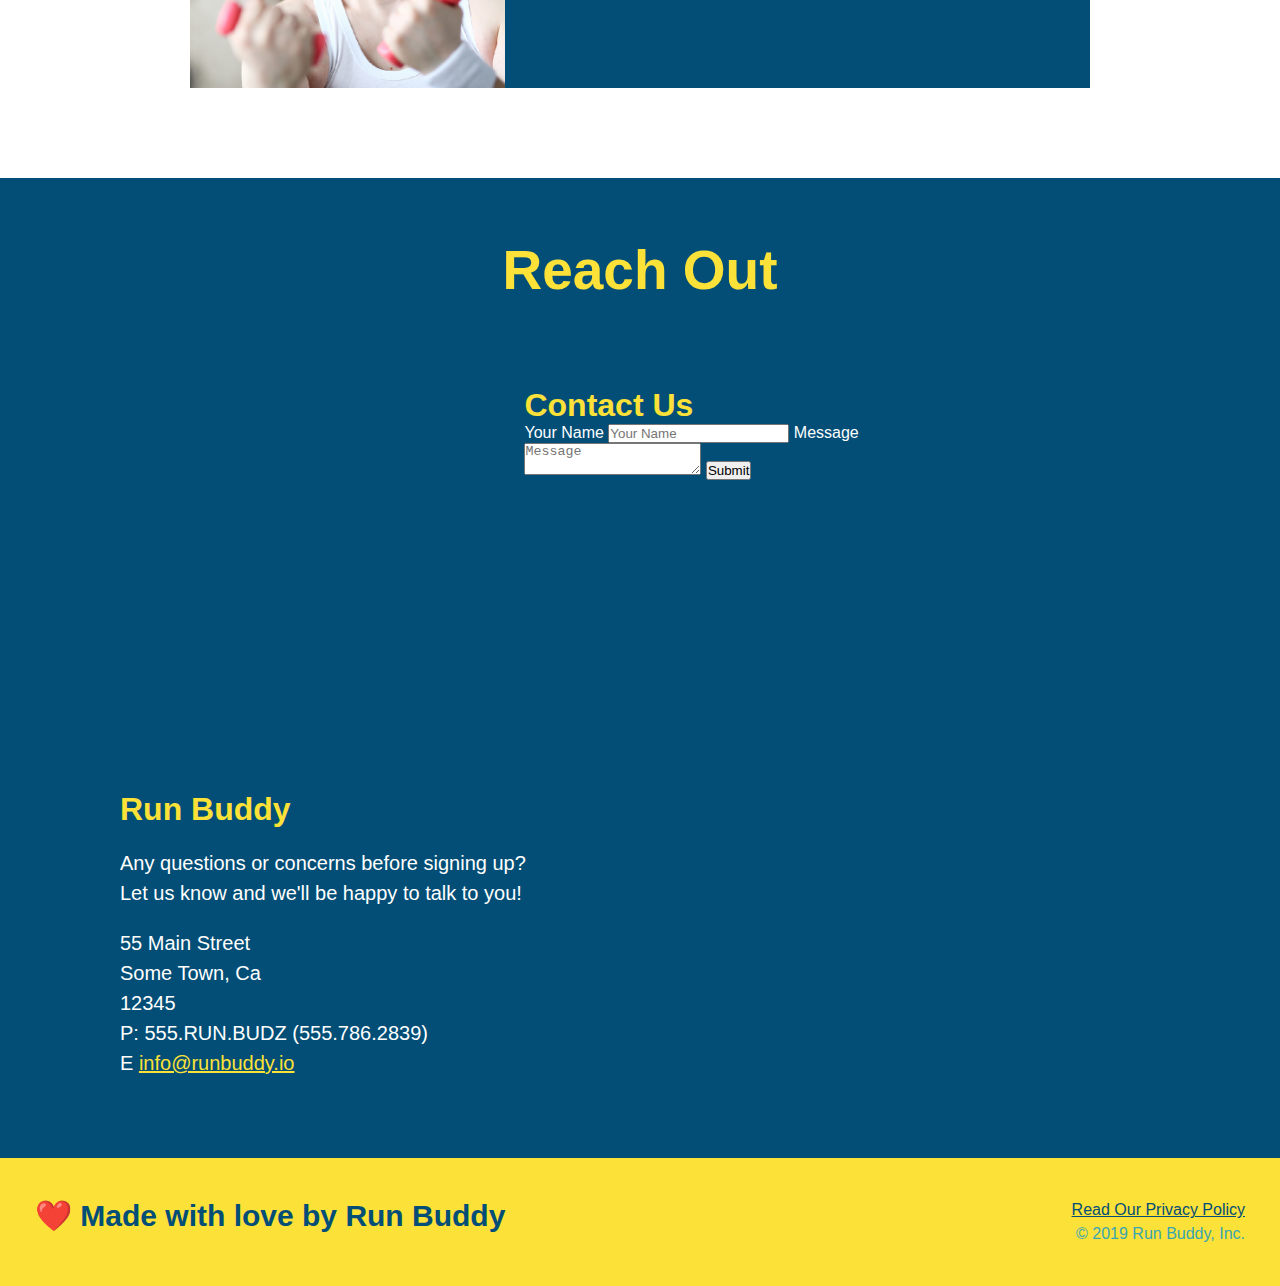
==== commit a222bde7: "add flexbox to the steps" ====
--- a/index.html
+++ b/index.html
@@ -83,35 +83,63 @@
 
         <!--What you do section-->
         <section id="what-you-do" class="steps">
-            <div class="flex-box">
+            <div class="flex-row">
                 <h2 class="section-title secondary-border">
                     What You Do
                 </h2>
             </div>
-            <div>
-                <img src="./assets/images/step-1.svg" alt="" />
-                <h3>Step 1: <span> Fill Out the Form Above.</span></h3>
-                <p>You're already here, so why not?</p>
-            </div>
-            <div>
-                <img src="./assets/images/step-2.svg" alt="" />
-                <h3>Step 2: <span>Consult with One of Our Trainers.</span></h3>
-                <p>Are you here to build muscle, lose weight, or just feel good?</p>
-            </div>
-            <div>
-                <img src="./assets/images/step-3.svg" alt="" />
-                <h3>Step 3: <span>Get Running.</span></h3>
-                <p>Hut the ground running (literally) once your trainer lays out your plan.</p>
-            </div>
-            <div>
-                <img src="./assets/images/step-4.svg" alt="" />
-                <h3>Step 4: <span>See Results.</span></h3>
-                <p>Bi-weekly checkins with your trainer will keep you focused.</p>
+            <div class="step">
+                <h3>Step 1. </h3>
+                <div class="step-info">
+                    <div class="step-img">
+                        <img src="./assets/images/step-1.svg" alt="" />
+                    </div>
+                    <div class="step-text">
+                        <h4>Fill Out The Form Above</h4>
+                        <p>You're already here, so why not?</p>
+                    </div>
+                </div>
+            </div>
+            <div class="step">
+                <h3>Step 2.</h3>
+                <div class="step-info">
+                    <div class="step-img">
+                        <img src="./assets/images/step-2.svg" alt="" />
+                    </div>
+                    <div class="step-text">
+                        <h4>Consult with One of Our Trainers.</h4>
+                        <p>Are you here to build muscle, lose weight, or just feel good?</p>
+                    </div>
+                </div>   
+            </div>
+            <div class="step">
+                <h3>Step 3.</h3>
+                <div class="step-info">
+                    <div class="step-img">
+                        <img src="./assets/images/step-3.svg" alt="" />
+                    </div>
+                    <div class="step-text">
+                        <h4>Get Running.</h4>
+                        <p>Hut the ground running (literally) once your trainer lays out your plan.</p>
+                    </div>
+                </div>            
+            </div>
+            <div class="step">
+                <h3>Step 4.</h3>
+                <div class="step-info">
+                    <div class="step-img">
+                        <img src="./assets/images/step-4.svg" alt="" />
+                    </div>
+                    <div class="step-text">
+                        <h4>See Results.</h4>
+                        <p>Bi-weekly checkins with your trainer will keep you focused.</p>
+                    </div>
+                </div>
             </div>
         </section>
         <!--Meet the trainers section-->
         <section id="your-trainers" class="trainers">
-            <div class="flex-box">
+            <div class="flex-row">
                 <h2 class="section-title primary-border">
                     Meet The Trainers
                 </h2>
@@ -149,7 +177,7 @@
         </section>
         <!--Reach out section-->
         <section id="reach-out" class="contact">
-            <div class="flex-box">
+            <div class="flex-row">
                 <h2 class="section-title secondary-border">
                     Reach Out   
                 </h2>
--- a/assets/css/style.css
+++ b/assets/css/style.css
@@ -132,6 +132,16 @@
     margin: 0 auto;
     text-align: center;
 }
+.step {
+    margin:50px auto;
+    padding-bottom: 50px;
+    width: 80%;
+    border-bottom: 1px solid #39a6b2;
+    display: flex;
+    flex-wrap: wrap;
+    align-items: center;
+    justify-content: space-between;
+}
 .steps {
     background: #fce138
 }
@@ -150,24 +160,37 @@
 .secondary-border {
     border-color: #39a6b2;
 }
-.steps div {
-    margin-bottom: 80px;
-}
-.steps img {
-    width: 15%;
-    margin: 10px 0;
+.step-text h4 {
+    font-size: 26px;
+    line-height: 1.5;
+    color: #024e76;
 }
 .steps h3 {
     color: #024e76;
     font-size: 46px;
-    margin-top: 10px;
-}
-.steps p {
+    flex: 1 30%;
+}
+.steps-text {
+    flex: 2 70%;
+}
+.step-text {
+    flex: 12;
+}
+.steps-text p {
     color: #39a6b2;
-    font-size: 23px;
-}
-.steps span {
-    font-size: 38px;
+    font-size: 18px;
+}
+.step-info {
+    display: flex;
+    flex-wrap: wrap;
+    align-items: center;
+}
+.step-img {
+    flex: 1 12%;
+    margin-right: 20px;
+}
+.step-img img {
+    max-width: 100%;
 }
 /*Trainers*/
 .trainers {
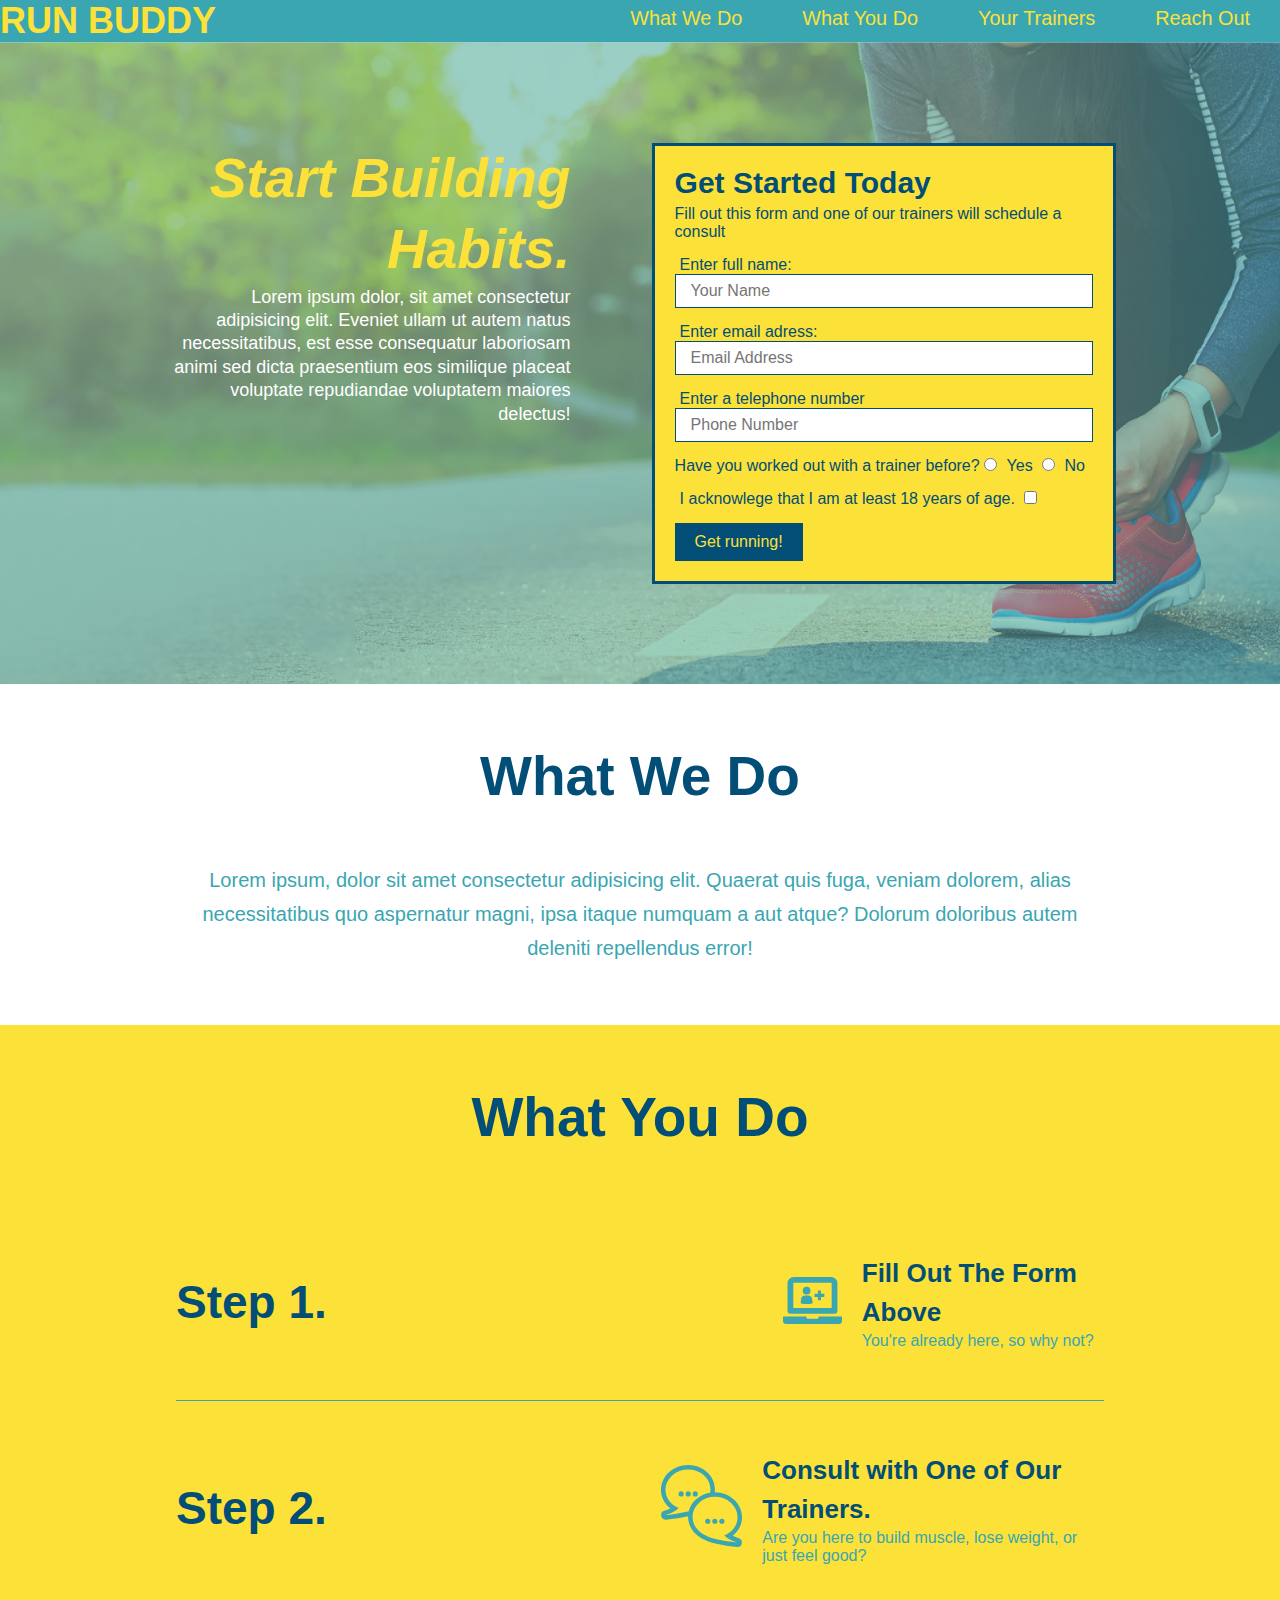
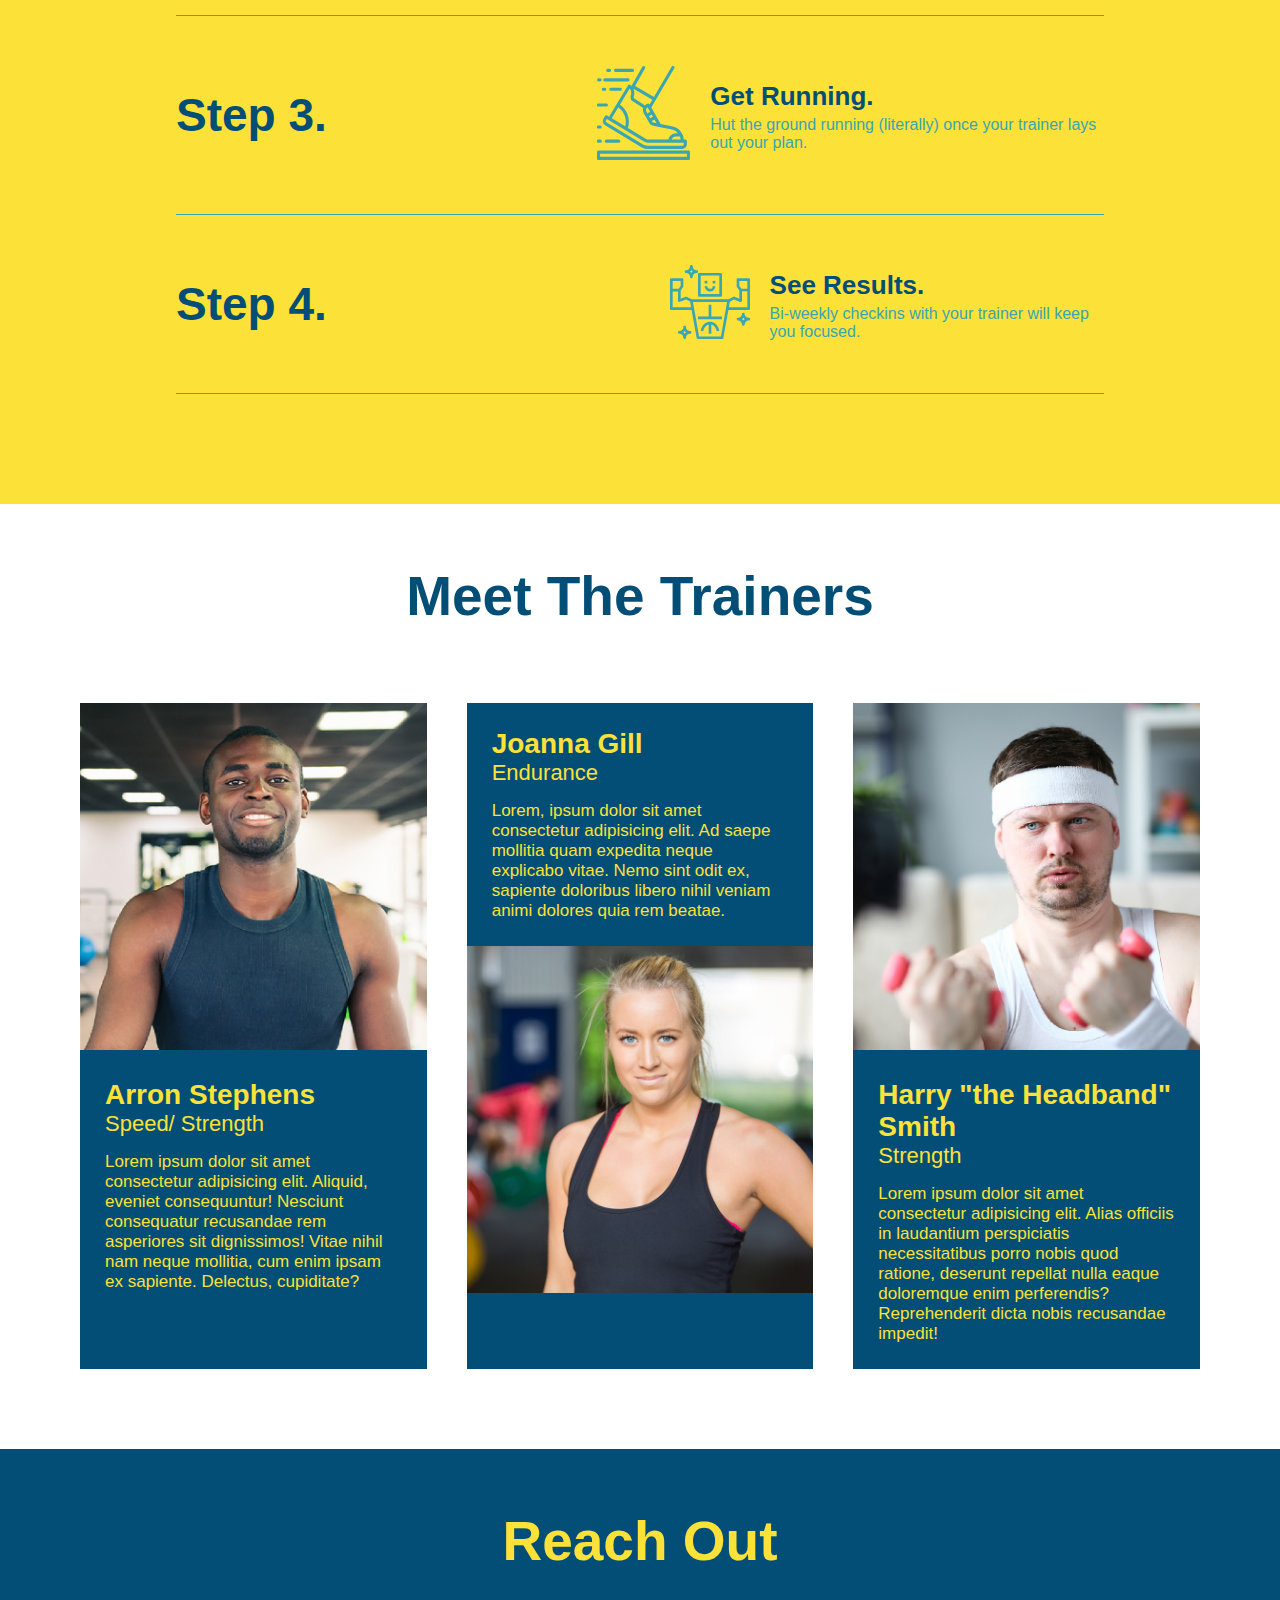
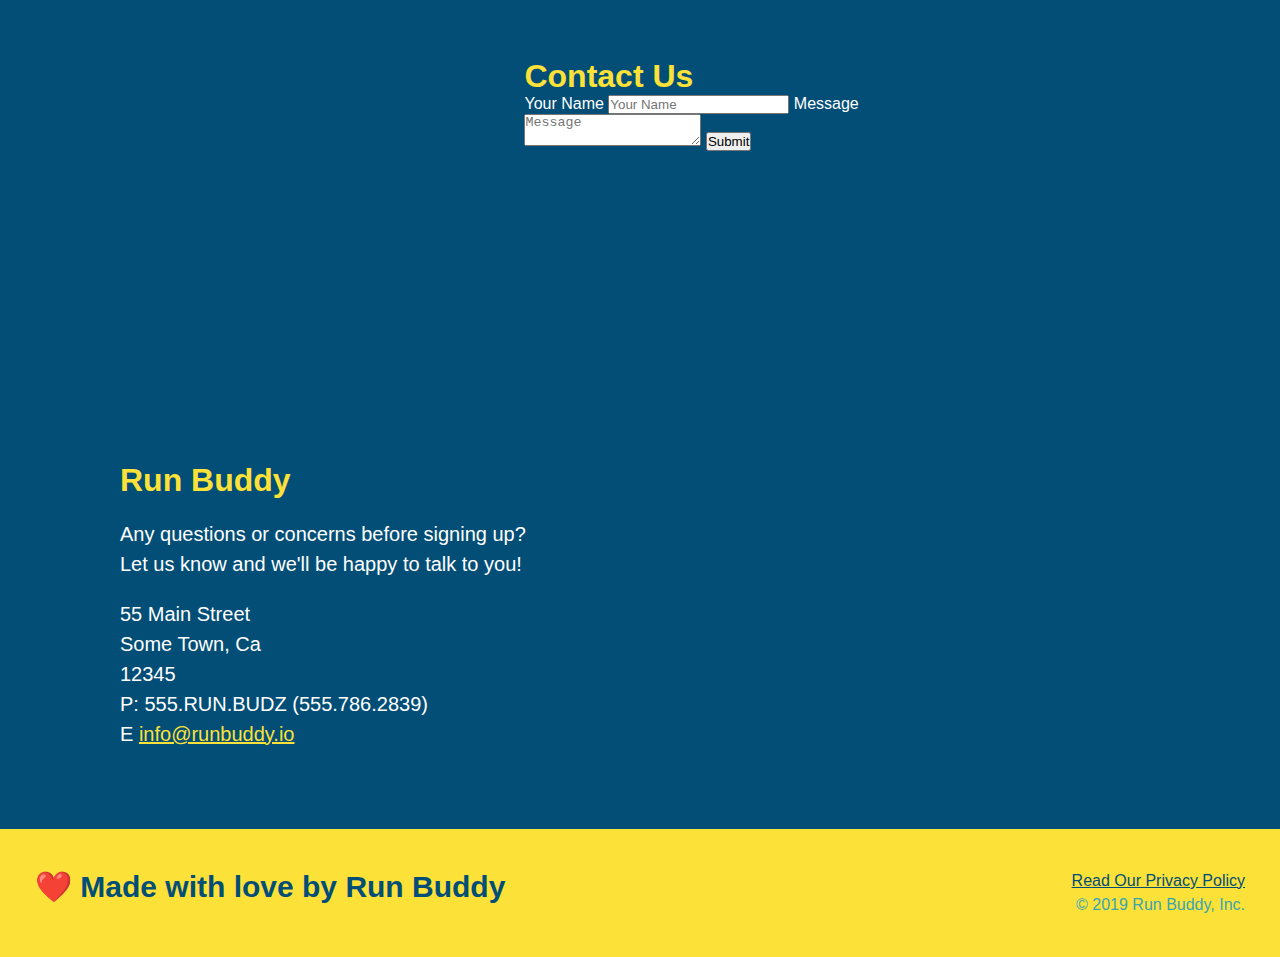
==== commit a91a81ea: "add flexbox to the trainers" ====
--- a/index.html
+++ b/index.html
@@ -138,42 +138,44 @@
             </div>
         </section>
         <!--Meet the trainers section-->
-        <section id="your-trainers" class="trainers">
+        <section id="your-trainers">
             <div class="flex-row">
                 <h2 class="section-title primary-border">
                     Meet The Trainers
                 </h2>
             </div>
-            <article class="trainer">
-                <img src="./assets/images/trainer-1.jpg" alt="Arron Stephens in his workout clothes,ready to pump iron" />
-                <div class="trainer-bio text-left">
-                    <h3>Arron Stephens</h3>
-                    <h4>Speed/ Strength</h4>
-                    <p>
-                        Lorem ipsum dolor sit amet consectetur adipisicing elit. Aliquid, eveniet consequuntur! Nesciunt consequatur recusandae rem asperiores sit dignissimos! Vitae nihil nam neque mollitia, cum enim ipsam ex sapiente. Delectus, cupiditate?
-                    </p>
-                </div>
-            </article>
-            <article class="trainer">
-                <div class="trainer-bio text-right">
-                    <h3>Joanna Gill</h3>
-                    <h4>Endurance</h4>
-                    <p>
-                        Lorem, ipsum dolor sit amet consectetur adipisicing elit. Ad saepe mollitia quam expedita neque explicabo vitae. Nemo sint odit ex, sapiente doloribus libero nihil veniam animi dolores quia rem beatae.
-                    </p>
-                </div>
-                <img src="./assets/images/trainer-2.jpg" alt="Joanna Gill cooling off after a workout"/>
-            </article>
-            <article class="trainer">
-                <img src="./assets/images/trainer-3.jpg" alt="Harry Smith wearing a headband and lifting comically small pink weights" />
-                <div class="trainer-bio text-left">
-                    <h3>Harry "the Headband" Smith</h3>
-                    <h4>Strength</h4>
-                    <p>
-                        Lorem ipsum dolor sit amet consectetur adipisicing elit. Alias officiis in laudantium perspiciatis necessitatibus porro nobis quod ratione, deserunt repellat nulla eaque doloremque enim perferendis? Reprehenderit dicta nobis recusandae impedit!
-                    </p>
-                </div>
-            </article>
+            <div class="trainers">
+                <article class="trainer">
+                    <img src="./assets/images/trainer-1.jpg" alt="Arron Stephens in his workout clothes,ready to pump iron" />
+                    <div class="trainer-bio">
+                        <h3 class="trainer-name">Arron Stephens</h3>
+                        <h4 class="trainer-role">Speed/ Strength</h4>
+                        <p>
+                           Lorem ipsum dolor sit amet consectetur adipisicing elit. Aliquid, eveniet consequuntur! Nesciunt consequatur recusandae rem asperiores sit dignissimos! Vitae nihil nam neque mollitia, cum enim ipsam ex sapiente. Delectus, cupiditate?
+                        </p>
+                    </div>
+                </article>
+                <article class="trainer">
+                    <div class="trainer-bio">
+                        <h3 class="trainer-name">Joanna Gill</h3>
+                        <h4 class="trainer-role">Endurance</h4>
+                        <p>
+                            Lorem, ipsum dolor sit amet consectetur adipisicing elit. Ad saepe mollitia quam expedita neque explicabo vitae. Nemo sint odit ex, sapiente doloribus libero nihil veniam animi dolores quia rem beatae.
+                        </p>
+                    </div>
+                    <img src="./assets/images/trainer-2.jpg" alt="Joanna Gill cooling off after a workout"/>
+                </article>
+                <article class="trainer">
+                    <img src="./assets/images/trainer-3.jpg" alt="Harry Smith wearing a headband and lifting comically small pink weights" />
+                    <div class="trainer-bio">
+                        <h3 class="trainer-name">Harry "the Headband" Smith</h3>
+                        <h4 class="trainer-role">Strength</h4>
+                        <p>
+                            Lorem ipsum dolor sit amet consectetur adipisicing elit. Alias officiis in laudantium perspiciatis necessitatibus porro nobis quod ratione, deserunt repellat nulla eaque doloremque enim perferendis? Reprehenderit dicta nobis recusandae impedit!
+                        </p>
+                    </div>
+                </article>
+            </div>
         </section>
         <!--Reach out section-->
         <section id="reach-out" class="contact">
--- a/assets/css/style.css
+++ b/assets/css/style.css
@@ -194,22 +194,25 @@
 }
 /*Trainers*/
 .trainers {
+    width: 100%;
+    margin: 0 auto;
+    display: flex;
+    flex-wrap: wrap;
+    justify-content: space-around;
 }
 .trainer {
-    width: 900px;
-    margin: 0 auto 30px auto;
+    margin: 20px;
     background: #024e76;
     color: #fce138;
-    overflow: auto;
+    flex: 1;
 }
 .trainer img {
-    width: 35%;
-    float: left;
+    width: 100%;
+
 }
 .trainer-bio {
-    padding: 35px;
-    float: left;
-    width: 65%;
+    padding: 25px;
+
 }
 .text-left {
     text-align: left;
@@ -218,17 +221,15 @@
     text-align: right;
 }
 .trainer-bio h3 {
-    font-size: 32px;
-    margin-bottom: 8px;
+    font-size: 28px;
 }
 .trainer-bio h4 {
     font-weight: lighter;
-    font-size: 26px;
-    margin-bottom: 25px;
+    font-size: 22px;
+    margin-bottom: 15px;
 }
 .trainer-bio p {
     font-size: 17px;
-    line-height: 1.3;
 }
 /*End Trainers*/
 /*Reach out styles start */
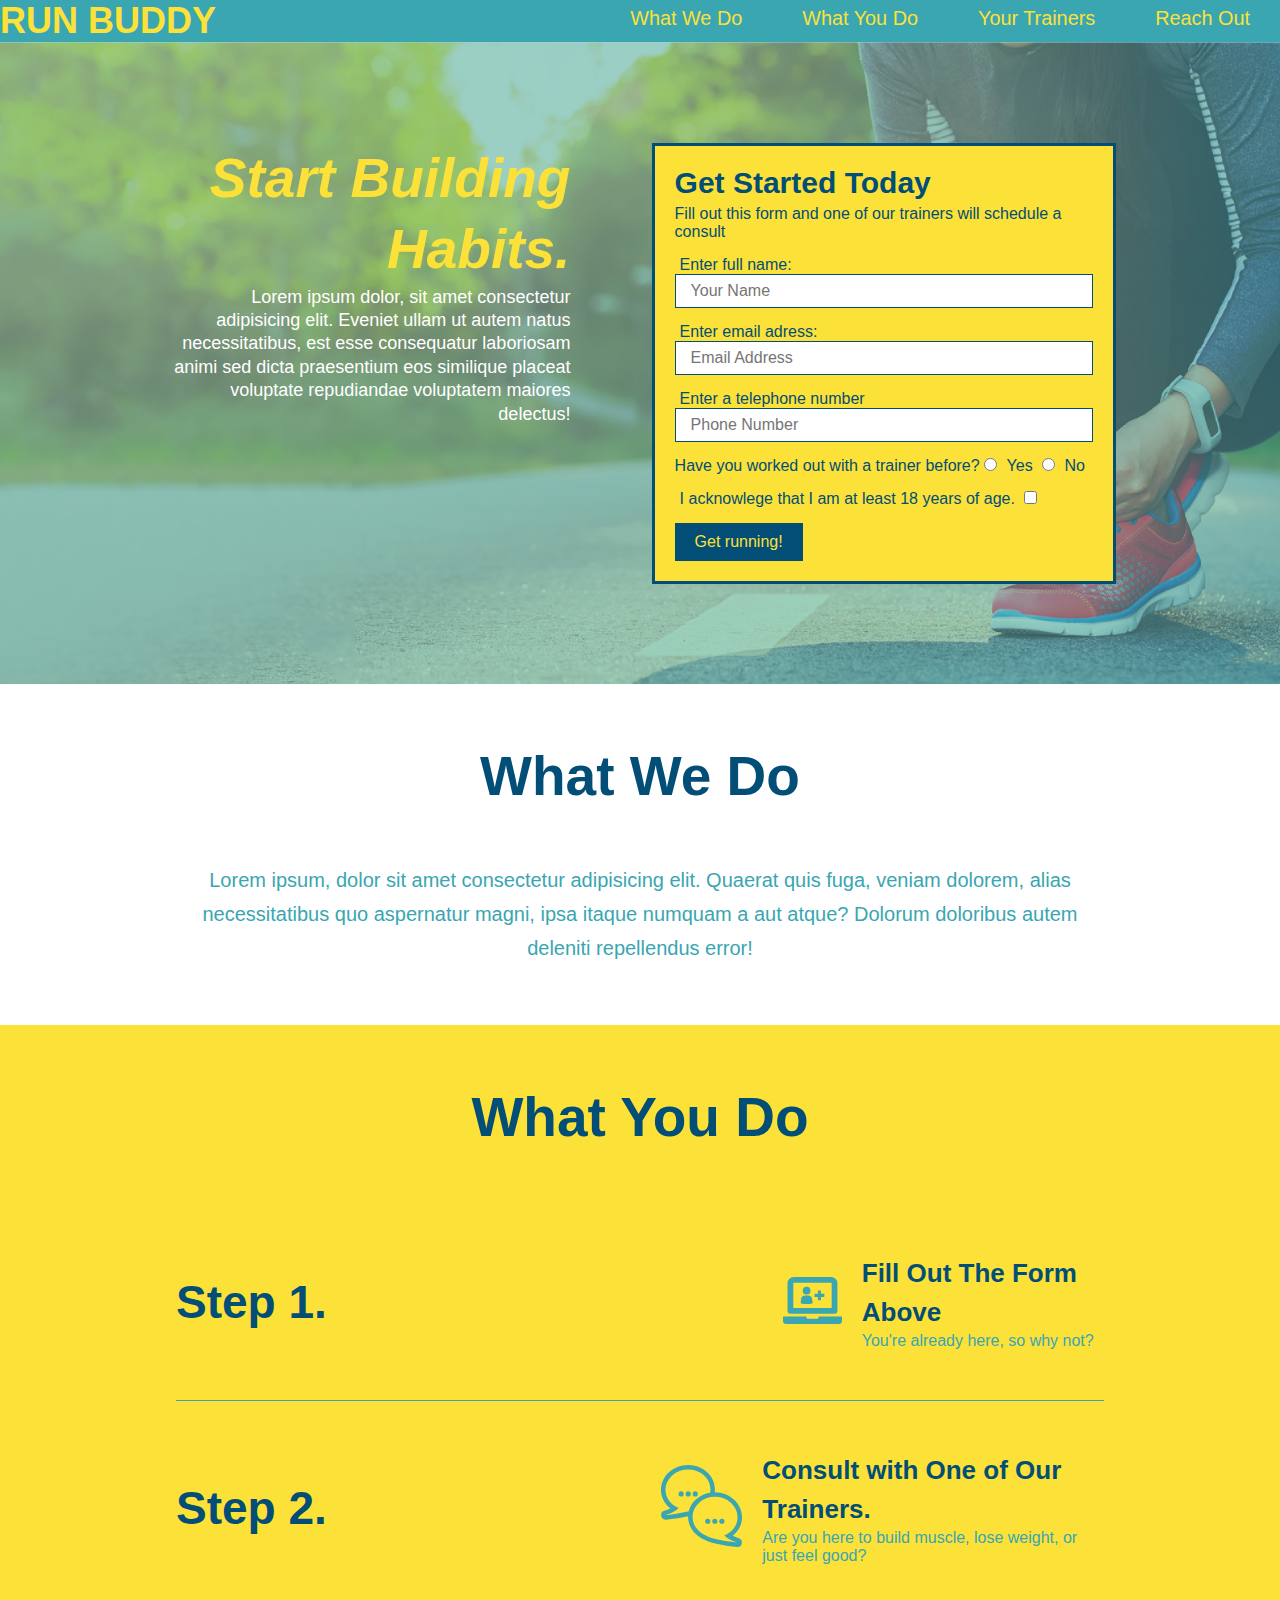
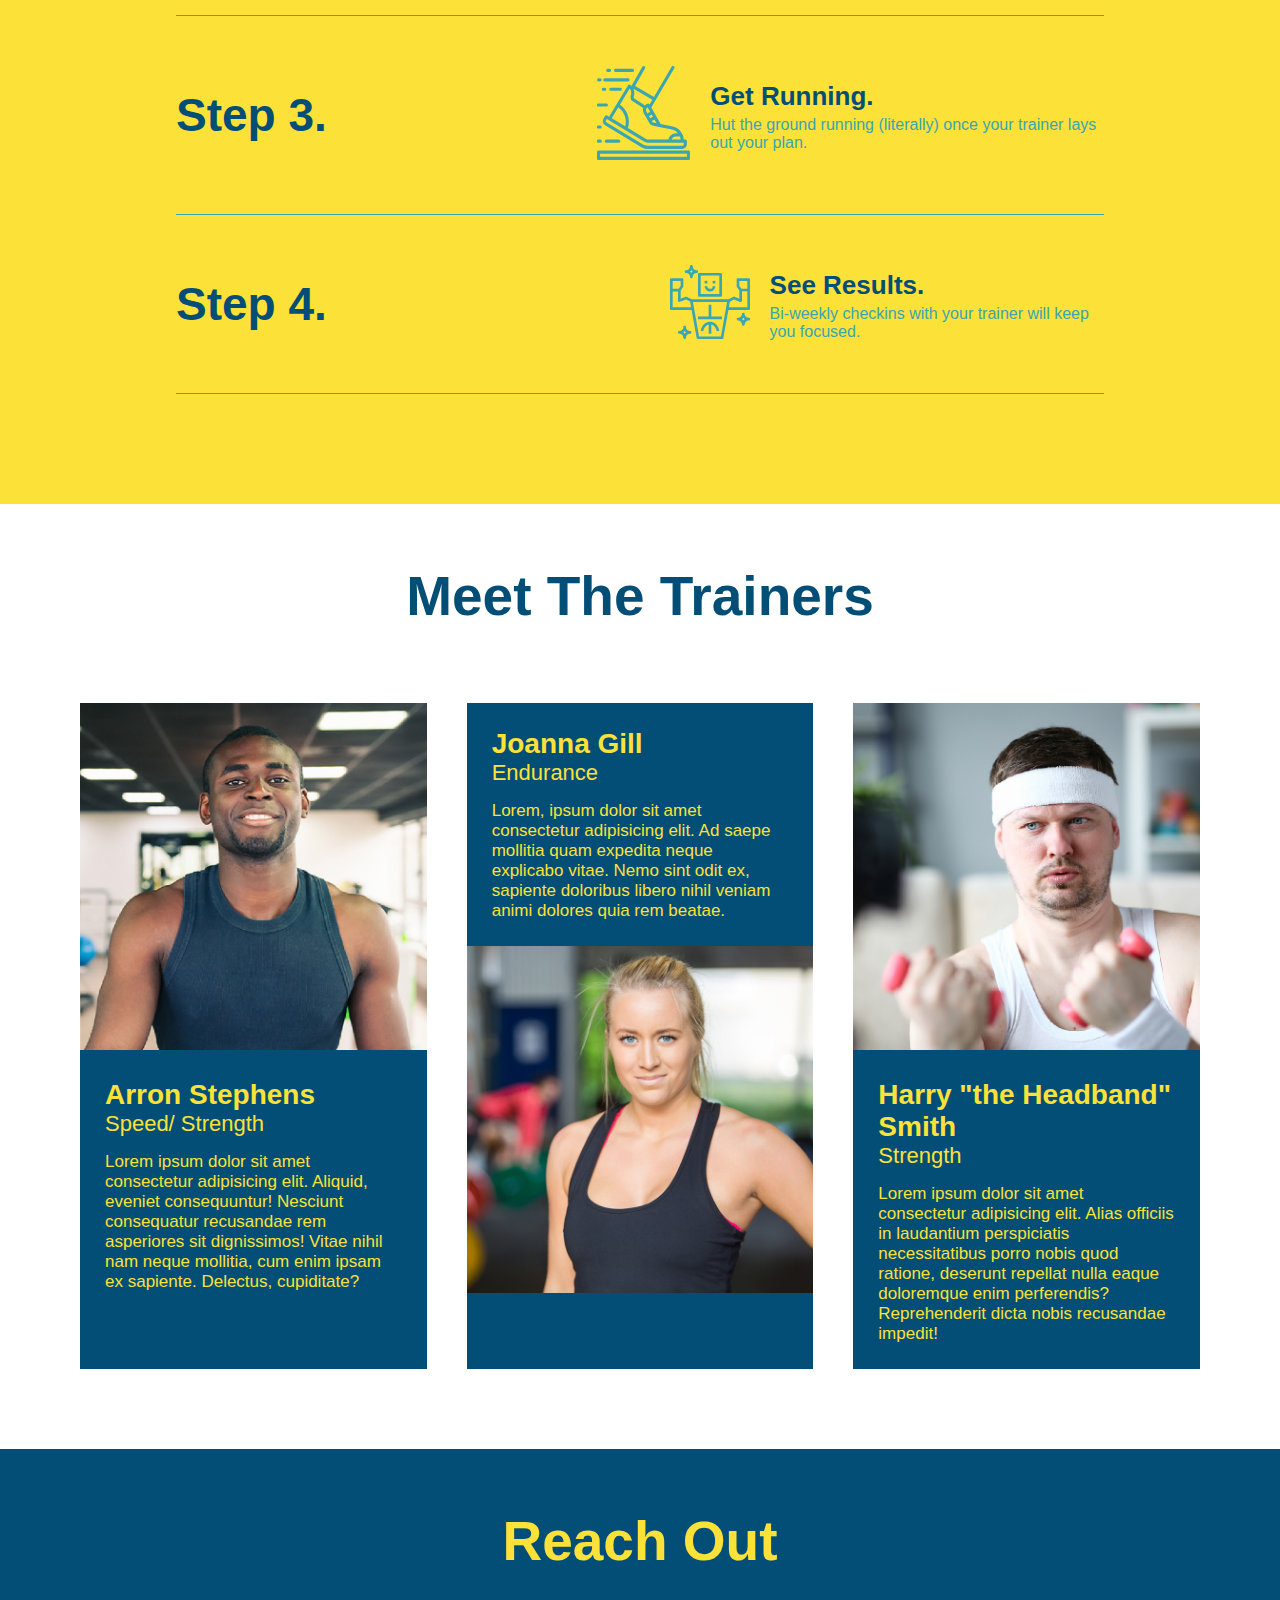
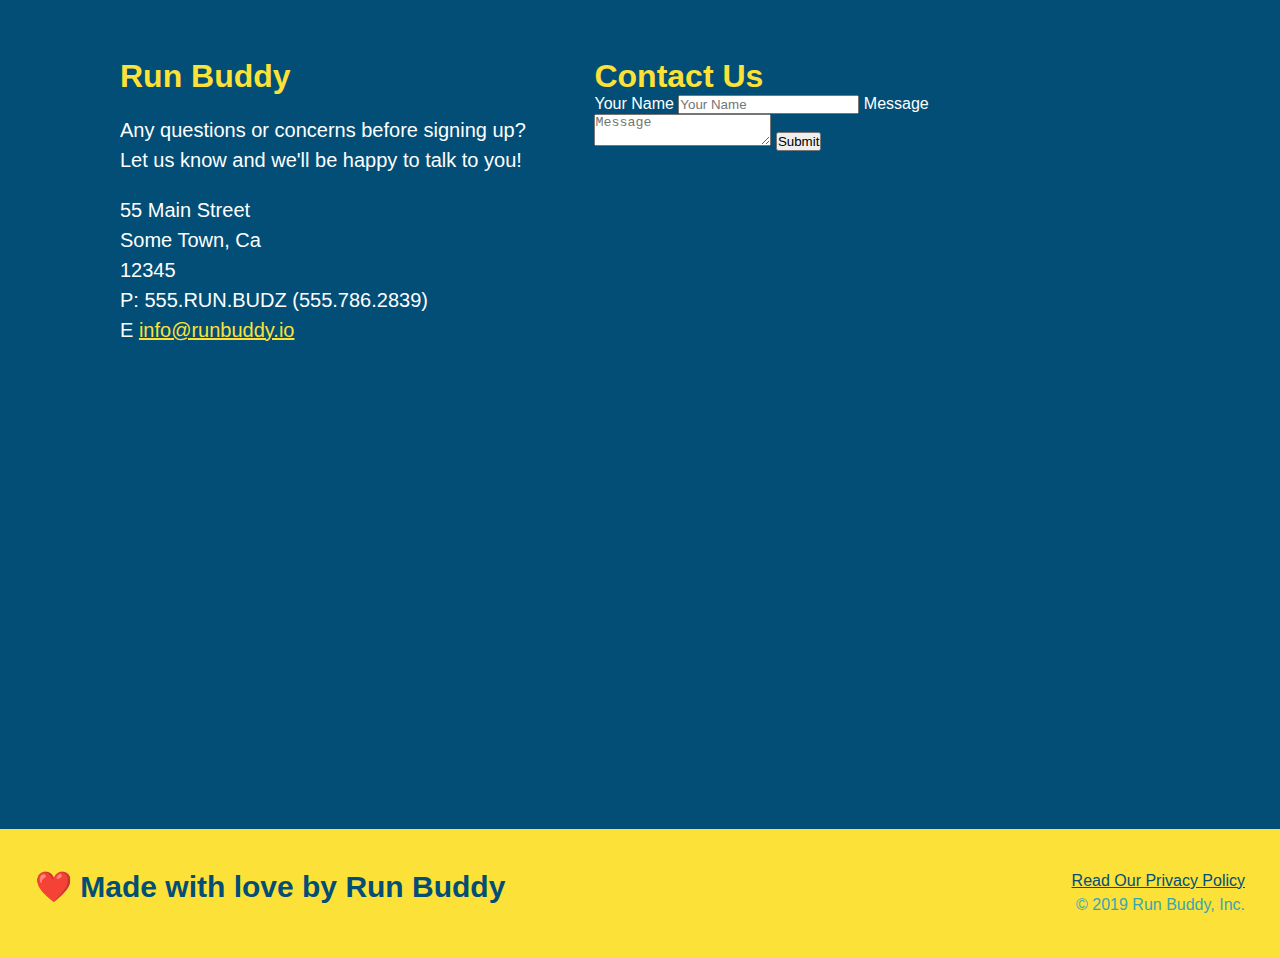
==== commit d13148fc: "edits to reach out" ====
--- a/index.html
+++ b/index.html
@@ -185,42 +185,43 @@
                 </h2>
             </div>
             <div class="contact-info">
-                <iframe src="https://www.google.com/maps/embed?pb=!1m18!1m12!1m3!1d3010.580260242036!2d-81.43203998437156!3d41.0125594271098!2m3!1f0!2f0!3f0!3m2!1i1024!2i768!4f13.1!3m3!1m2!1s0x88312b88774aaadb%3A0x1f8350a0ac134db3!2s1823%20Myersville%20Rd%2C%20Akron%2C%20OH%2044312!5e0!3m2!1sen!2sus!4v1652748319630!5m2!1sen!2sus" 
-                width="400" 
-                height="400" 
-                style="border:0;" 
-                allowfullscreen="" 
-                loading="lazy" 
-                referrerpolicy="no-referrer-when-downgrade">
-                </iframe>
+                <div>
+                    <h3>Run Buddy</h3>
+                        <p>
+                            Any questions or concerns before signing up?
+                            <br />
+                            Let us know and we'll be happy to talk to you!
+                        </p>
+                        <address>
+                            55 Main Street <br />
+                            Some Town, Ca <br />
+                             12345 <br />
+                            P: 555.RUN.BUDZ (555.786.2839) <br />
+                            E <a href="mailto:info@runbuddy.io">info@runbuddy.io</a>
+                        </address>
+                </div>
                 <div class="contact-form">
                     <h3>Contact Us</h3>
                     <form>
-                       <label for="contact-name">Your Name</label>
-                       <input type="text" id="contact-name" placeholder="Your Name" />
+                        <label for="contact-name">Your Name</label>
+                        <input type="text" id="contact-name" placeholder="Your Name" />
                   
-                       <label for="contact-message">Message</label>
-                       <textarea id="contact-message" placeholder="Message"></textarea>
+                        <label for="contact-message">Message</label>
+                        <textarea id="contact-message" placeholder="Message"></textarea>
                   
-                       <button type="submit">Submit</button>
-                      </form>
-                  </div>
-                <div>
-                    <h3>Run Buddy</h3>
-                    <p>
-                        Any questions or concerns before signing up?
-                        <br />
-                        Let us know and we'll be happy to talk to you!
-                    </p>
-                    <address>
-                        55 Main Street <br />
-                        Some Town, Ca <br />
-                         12345 <br />
-                        P: 555.RUN.BUDZ (555.786.2839) <br />
-                        E <a href="mailto:info@runbuddy.io">info@runbuddy.io</a>
-                    </address>
-                </div>
-            </div>
+                        <button type="submit">Submit</button>
+                    </form>
+                </div>
+            
+                <iframe src="https://www.google.com/maps/embed?pb=!1m18!1m12!1m3!1d3010.580260242036!2d-81.43203998437156!3d41.0125594271098!2m3!1f0!2f0!3f0!3m2!1i1024!2i768!4f13.1!3m3!1m2!1s0x88312b88774aaadb%3A0x1f8350a0ac134db3!2s1823%20Myersville%20Rd%2C%20Akron%2C%20OH%2044312!5e0!3m2!1sen!2sus!4v1652748319630!5m2!1sen!2sus" 
+                    width="400" 
+                    height="400" 
+                    style="border:0;" 
+                    allowfullscreen="" 
+                    loading="lazy" 
+                    referrerpolicy="no-referrer-when-downgrade">
+                </iframe>
+            </div>        
         </section>
         <!--footer-->
         <footer>
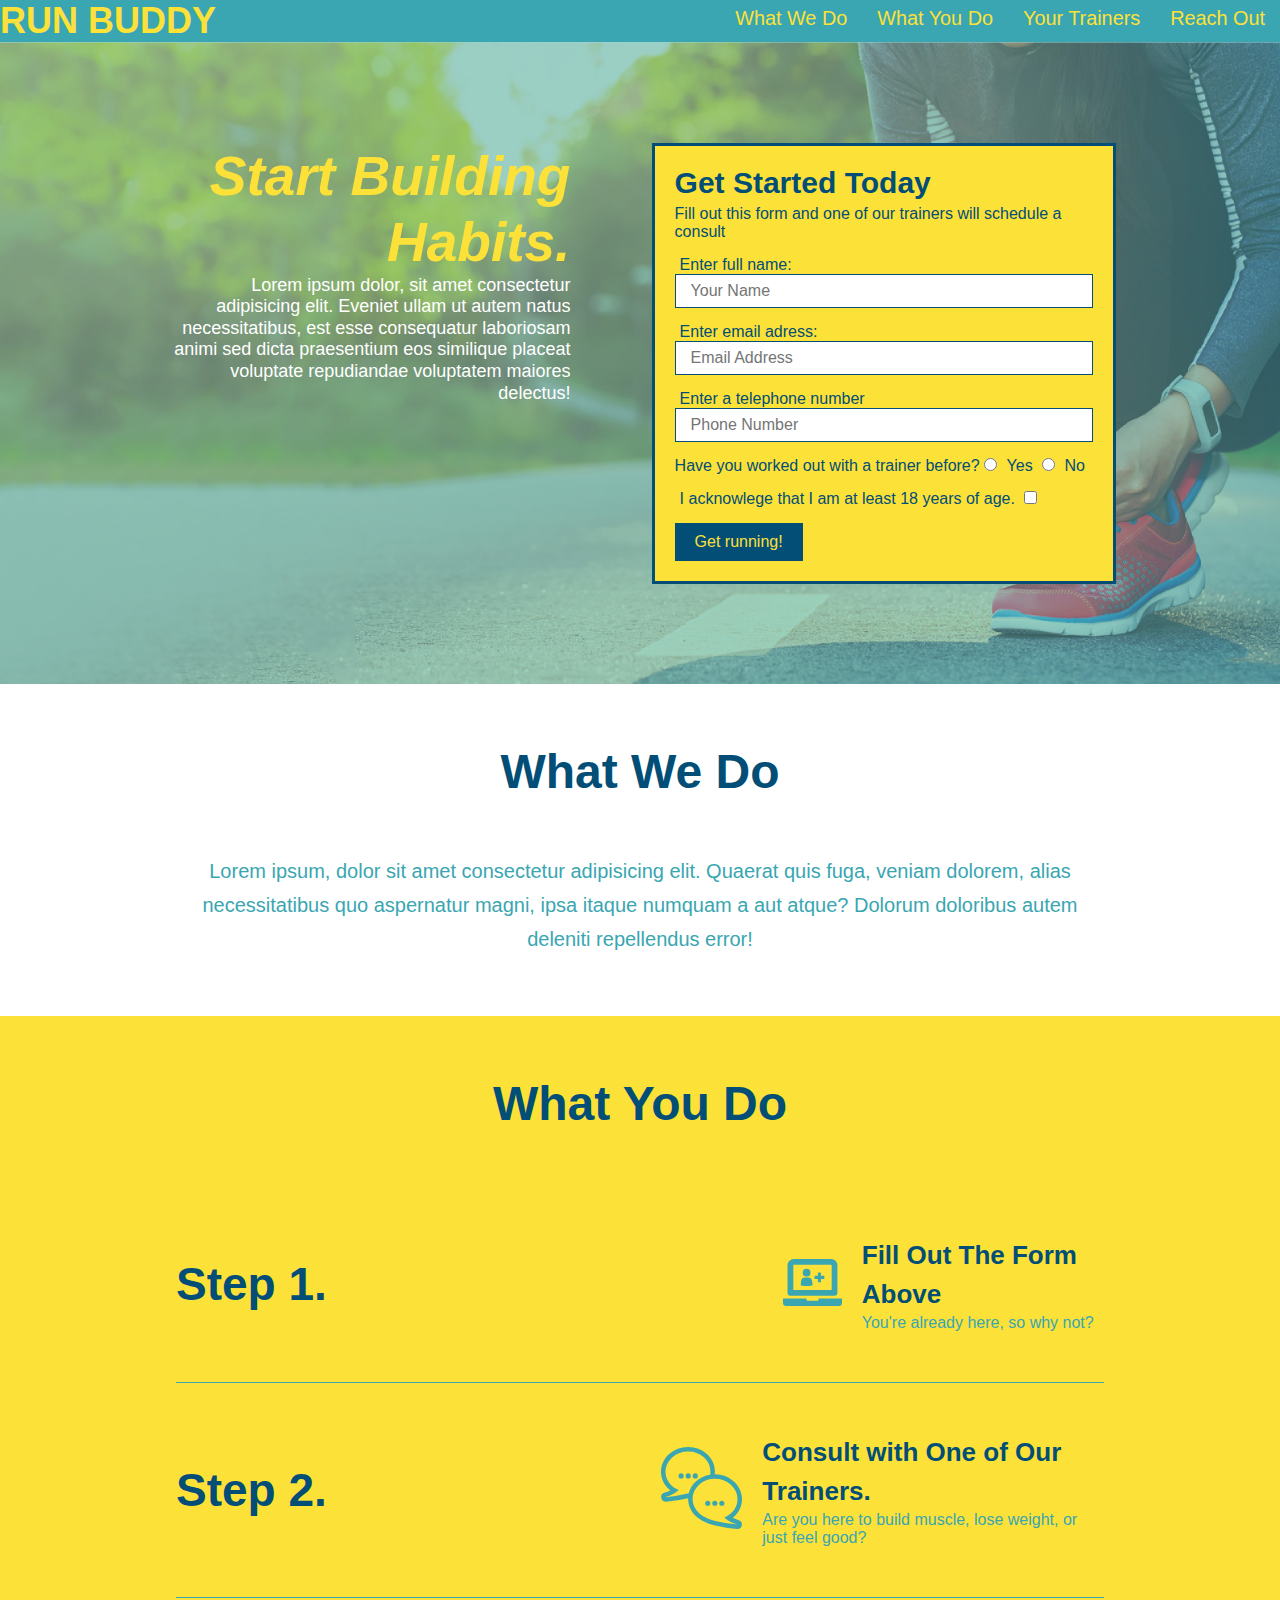
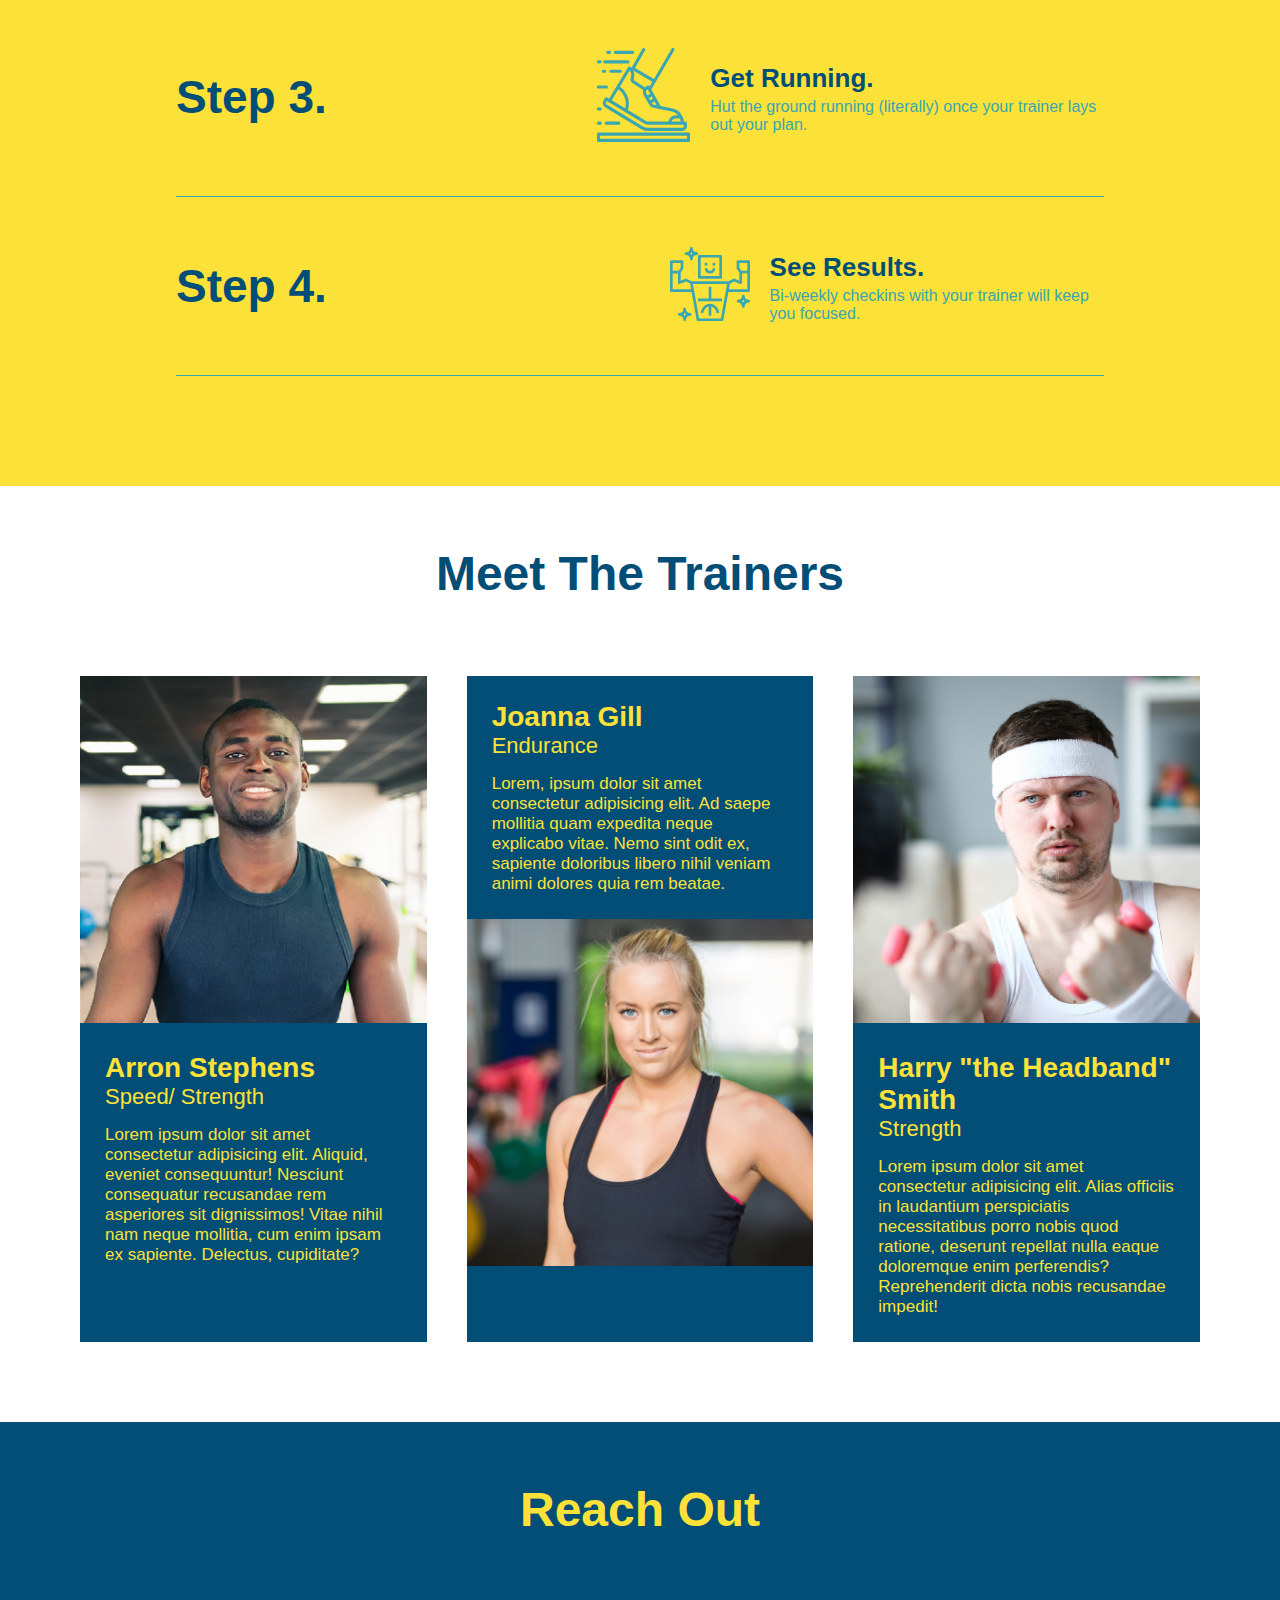
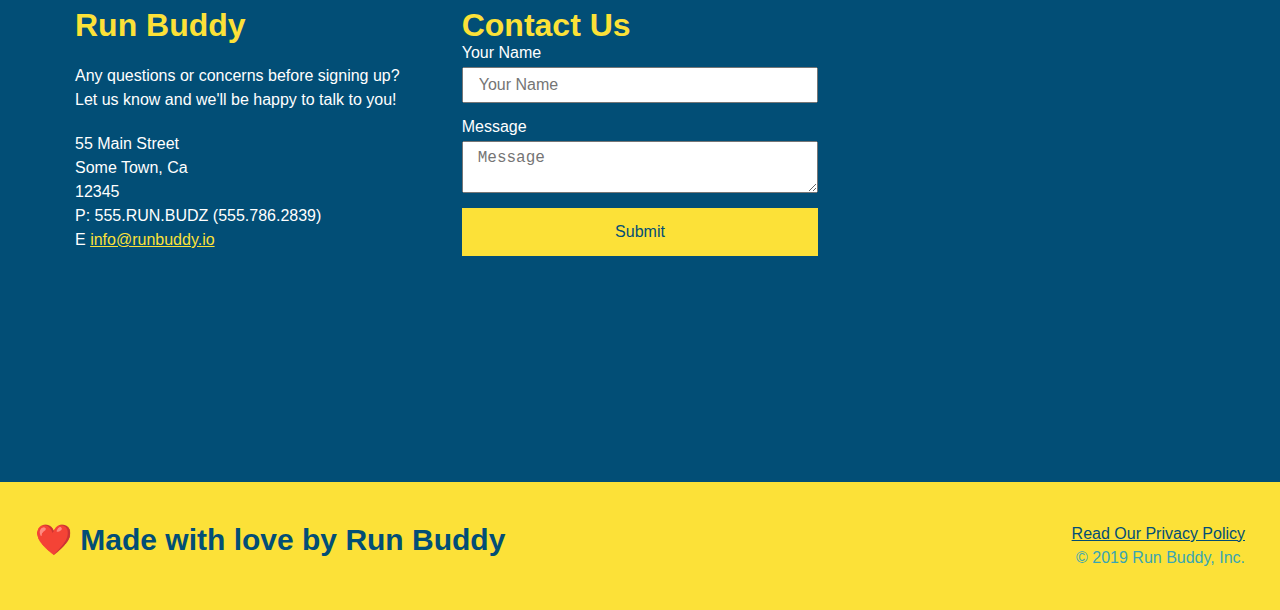
==== commit 362f2427: "added media queries" ====
--- a/index.html
+++ b/index.html
@@ -3,6 +3,7 @@
     <head>
         <link rel="stylesheet" href="./assets/css/style.css" />
         <meta charset="UTF-8"/>
+        <meta name="viewport" content="width=device-width, initial-scale=1.0" />
         <title>Run Buddy</title>
     </head>
     <body>
--- a/assets/css/style.css
+++ b/assets/css/style.css
@@ -37,7 +37,7 @@
     list-style: none;
 }
 header nav ul li a {
-    margin: 0 30px;
+    padding: 10px 15px;
     font-weight: lighter;
     font-size: 1.55vw;
 }
@@ -72,6 +72,7 @@
     display: flex;
     justify-content: center;
     flex-wrap: wrap;
+    align-items: flex-start;
 }
 .hero-cta {
     width: 35%;
@@ -79,7 +80,7 @@
     margin: 3.5%;
     color: #fff;
     font-size: 18px;
-    line-height: 1.3;
+    line-height: 1.2;
 }
 .hero-cta h2 {
     font-style: italic;
@@ -146,7 +147,7 @@
     background: #fce138
 }
 .section-title {
-    font-size: 55px;
+    font-size: 48px;
     color: #024e76;
     margin-bottom: 35px;
     padding-bottom: 20px;
@@ -236,19 +237,22 @@
 .contact {
     background: #024e76;
 }
+.contact-info {
+    display: flex;
+    justify-content: space-between;
+    flex-wrap: wrap;
+}
+.contact-info > * {
+    flex: 1;
+    margin: 15px;
+}
 .contact h2 {
     color:#fce138
 }
 .contact-info iframe {
-    width: 400px;
     height: 400px;
 }
 .contact-info div {
-    width: 410px;
-    display: inline-block;
-    vertical-align: top;
-    text-align: left;
-    margin: 30px 0 0 60px;
     color: white;
 }
 .contact-info h3 {
@@ -258,8 +262,27 @@
 .contact-info p, .contact-info address {
     margin: 20px 0;
     line-height: 1.5;
-    font-size: 20px;
+    font-size: 16px;
     font-style: normal;
+}
+.contact-form input, .contact-form textarea {
+    border: 1 solid #024e76;
+    display: block;
+    padding: 7px 15px;
+    font-size: 16px;
+    color: #024e76;
+    width: 100%;
+    margin-bottom: 15px;
+    margin-top: 5px;
+}
+.contact-form button {
+    width: 100%;
+    border: none;
+    background: #fce138;
+    color: #024e76;
+    text-align: center;
+    padding: 15px 0;
+    font-size: 16px;
 }
 .contact-info a {
     color: #fce138
@@ -271,4 +294,23 @@
 }
 .flex-row {
     display: flex;
+}
+/*MEADIA QUERY FOR SMALLER DESKTOP SCREENS AND SMALLER*/
+@media screen and(max-width: 980px) {
+    header h1 a {
+        color: tomato;
+    }
+}
+
+/*MEDIA QUERY FOR TABLETS AND SMALLER*/
+@media screen and (max-width: 768px) {
+    header h1 {
+        font-size: 80px
+    }
+}
+/*MEDIA QUERY FOR MOBILE PHONES AND SMALLER*/
+@media screen and (max width: 575px) {
+    header h1 {
+        font-size: 100px;
+    }    
 }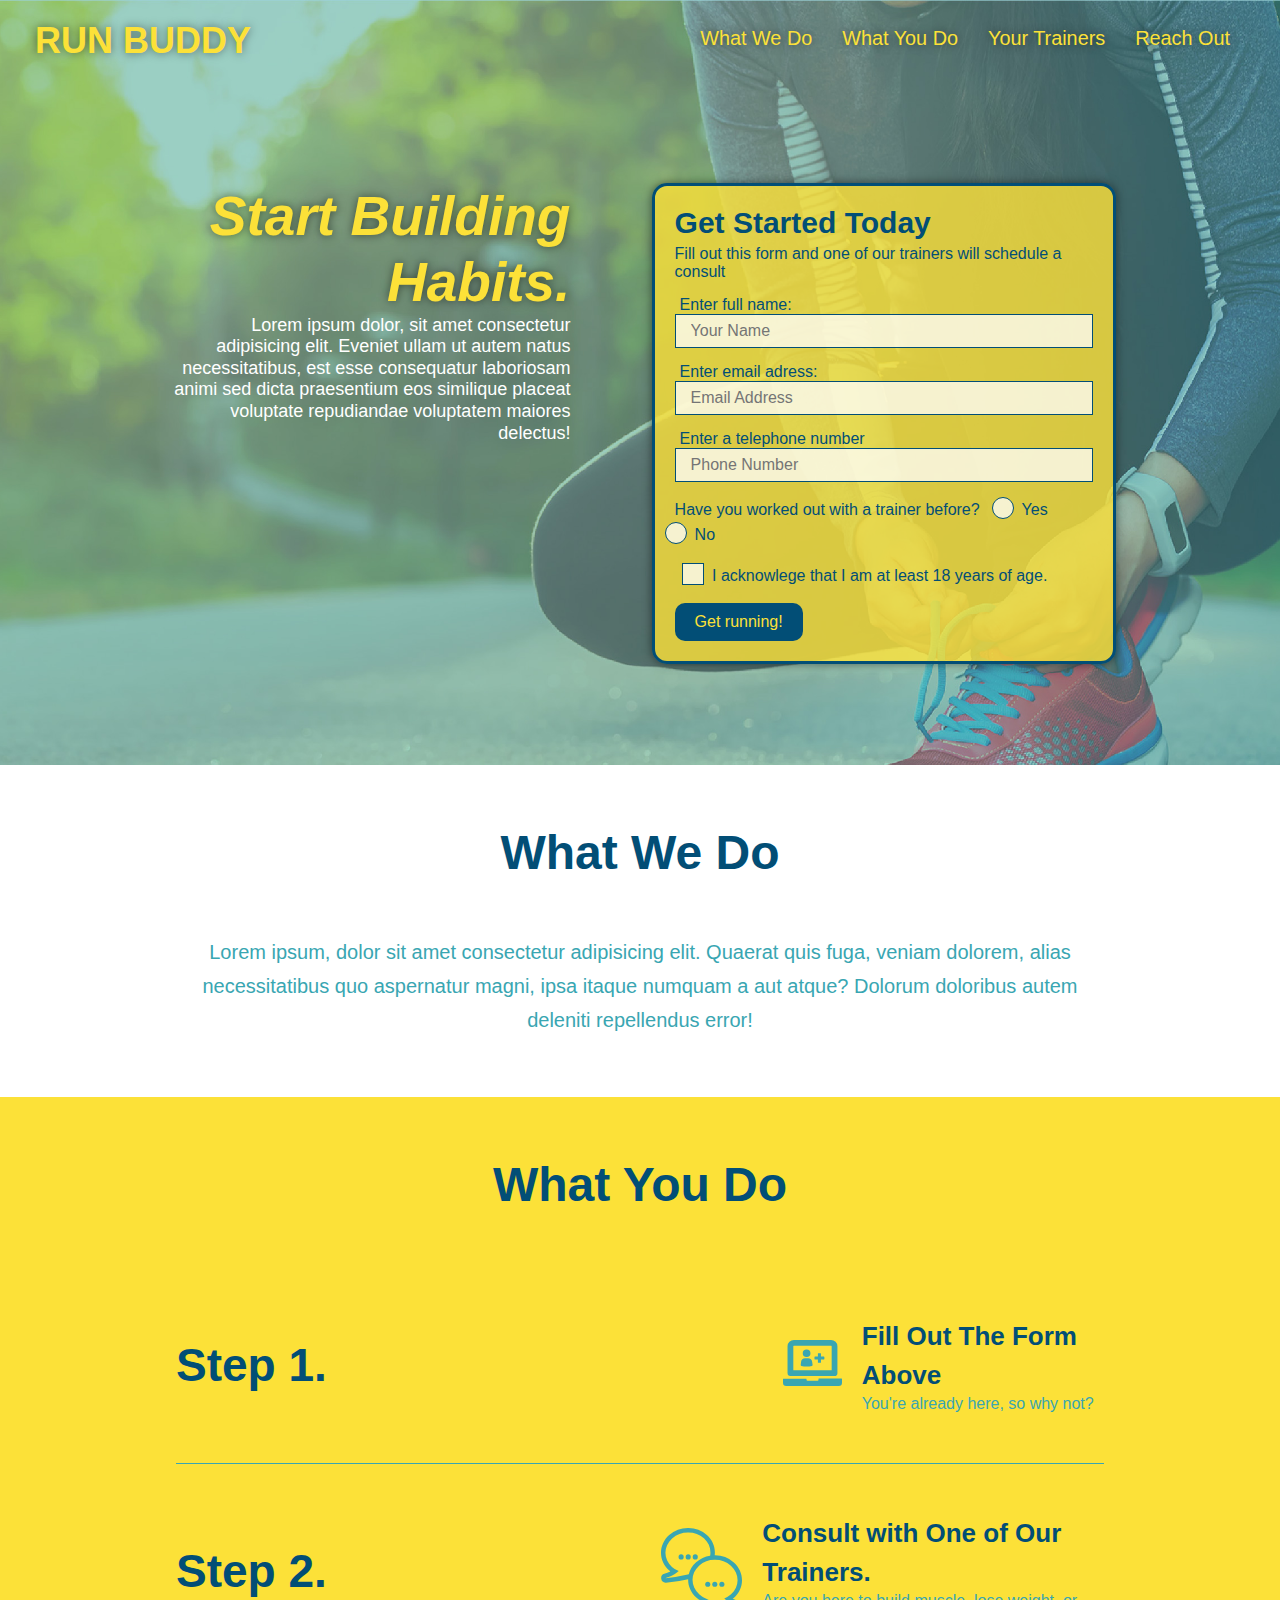
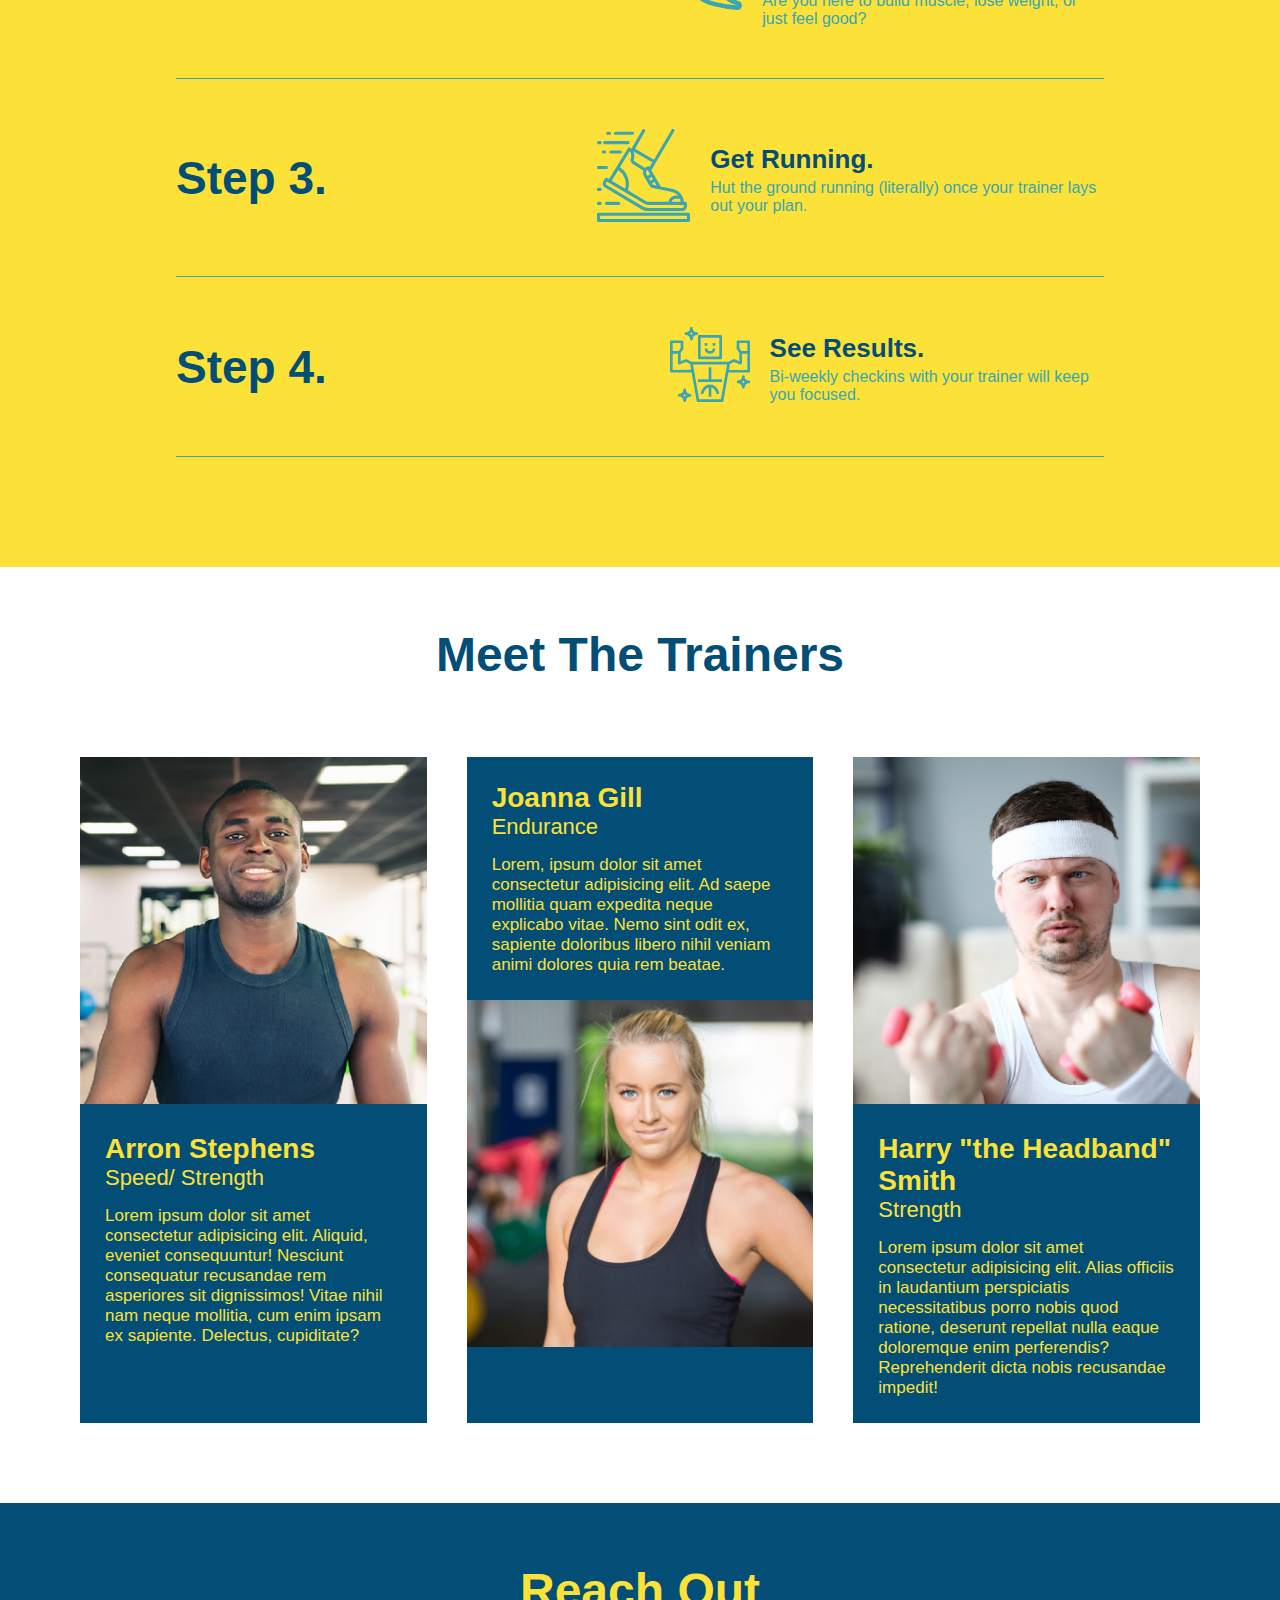
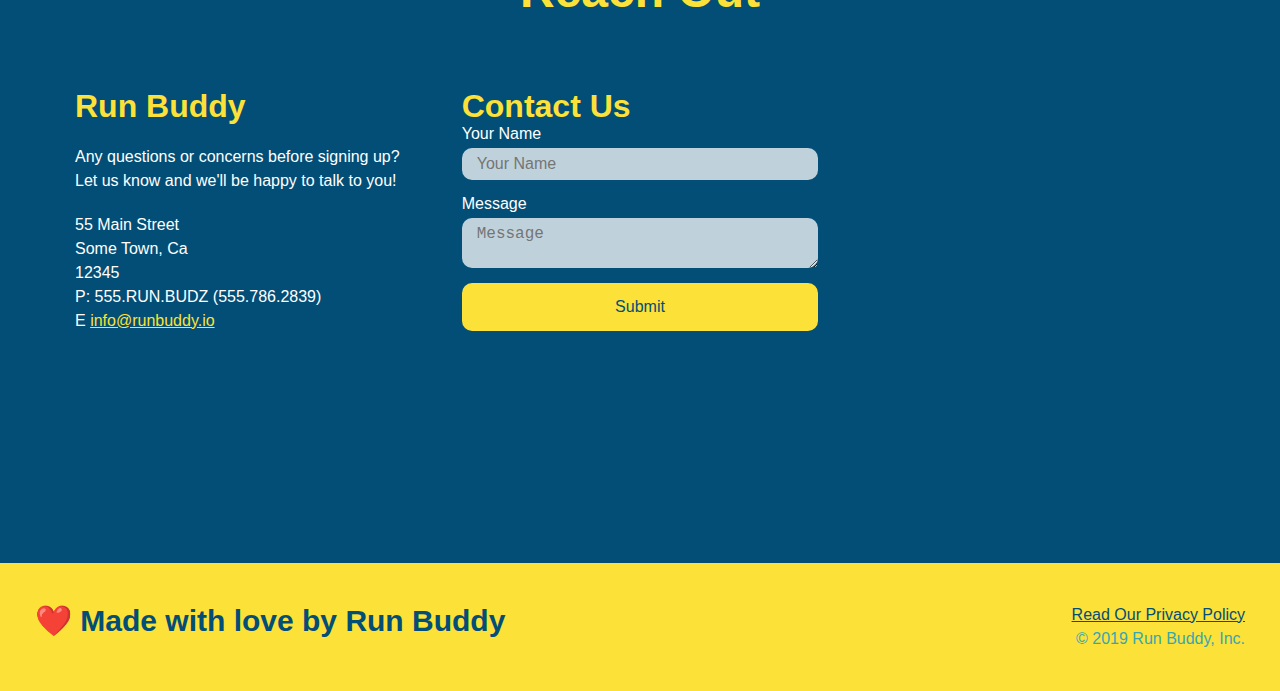
==== commit 12e13bd8: "final css touches" ====
--- a/index.html
+++ b/index.html
@@ -50,16 +50,22 @@
                     <input type="tel" placeholder="Phone Number" name="phone" id="phone" class="form-input" />
                     <p>
                         Have you worked out with a trainer before?
-                        <input type="radio" name="trainer-confirm" id="trainer-yes" />
-                        <label for="trainer-yes">Yes</label>
-                        <input type="radio" name="trainer-confirm" id="trainer-no" />
-                        <label for="trainer-no">No</label>
+                        <span class="radio-wrapper">
+                            <input type="radio" name="trainer-confirm" id="trainer-yes" />
+                            <label for="trainer-yes">Yes</label>
+                        </span>
+                        <span class="radio-wrapper">
+                            <input type="radio" name="trainer-confirm" id="trainer-no" />
+                            <label for="trainer-no">No</label>
+                        </span>
                     </p>
                     <p>
-                        <label for="checkbox" >
-                            I acknowlege that I am at least 18 years of age.
-                        </label>
-                        <input type="checkbox" name="age-confirm" id="checkbox" />
+                        <span class="checkbox-wrapper">
+                            <input type="checkbox" name="age-confirm" id="checkbox" />
+                            <label for="checkbox">
+                                I acknowlege that I am at least 18 years of age.
+                            </label>
+                        </span>
                     </p>
                     <button type="submit">
                         Get running!
--- a/assets/css/style.css
+++ b/assets/css/style.css
@@ -1,34 +1,56 @@
+:root {
+    --primary-color: #fce138;
+    --secondary-color: #024e76;
+    --tertiary-color: #39a6b2;
+}
 * {
     margin: 0;
     padding: 0;
     box-sizing: border-box;
 }
+
 body {
     font-family: Helvetica, Arial, sans-serif;
-    color: #39a6b2
-}
+    color: var(--tertiary-color)
+}
+
 /* how to make a CSS comment*/
 
 header {
-    padding: 20px 35 px;
-    background-color: #39a6b2;
+    padding: 20px 35px;
+    background-color: var(--tertiary-color);
     display: flex;
     justify-content: space-between;
     flex-wrap: wrap;
-}
+    position: -webkit-sticky;
+    position: sticky;
+    top: 0;
+    background-image: url("../images/flipped-hero-image.jpg");
+    background-size: cover;
+    background-position: center;
+    background-attachment: fixed;
+    background-position: 80%;
+    z-index: 9999;
+
+}
+
 header h1 {
     font-weight: bold;
     font-size: 36px;
-    color: #fce138;
+    color: var(--primary-color);
     margin: 0;
-}
+    text-shadow: 0 0 10px rgba(0, 0, 0, 0.5);
+}
+
 header a {
     text-decoration: none;
-    color: #fce138
-}
+    color: var(--primary-color)
+}
+
 header nav {
     margin: 7px 0;
 }
+
 header nav ul {
     display: flex;
     flex-wrap: wrap;
@@ -36,44 +58,62 @@
     align-items: center;
     list-style: none;
 }
+
 header nav ul li a {
     padding: 10px 15px;
     font-weight: lighter;
     font-size: 1.55vw;
-}
+    text-shadow: 0 0 10px rgba(0, 0, 0, 0.5);
+}
+
+header nav ul li a:hover {
+    background: var(--primary-color);
+    color: var(--secondary-color);
+    border-radius: 15px;
+    text-shadow: none;
+}
+
 footer {
-    background: #fce138;
+    background: var(--primary-color);
     width: 100%;
     padding: 40px 35px;
     display: flex;
     justify-content: space-between;
     flex-wrap: wrap;
 }
+
 footer h2 {
-    color: #024e76;
+    color: var(--secondary-color);
     font-size: 30px;
     margin: 0;
 }
+
 footer div {
     line-height: 1.5;
     text-align: right;
 }
+
 footer a {
-    color: #024e76;
-}
+    color: var(--secondary-color);
+}
+
 section {
     padding: 60px;
 }
+
 /* Hero Style Start */
 .hero {
     background-image: url("../images/flipped-hero-image.jpg");
     background-size: cover;
     background-position: center;
+    background-attachment: fixed;
+    background-position: 80%;
     display: flex;
     justify-content: center;
     flex-wrap: wrap;
     align-items: flex-start;
 }
+
 .hero-cta {
     width: 35%;
     text-align: right;
@@ -82,117 +122,206 @@
     font-size: 18px;
     line-height: 1.2;
 }
+
 .hero-cta h2 {
     font-style: italic;
     font-size: 55px;
-    color:#fce138;
-}
+    color: var(--primary-color);
+    text-shadow: 0 0 10px rgba(0, 0, 0, 0.5);
+}
+
 .hero-form {
-    background-color: #fce138;
+    background-color: rgba(252, 225, 56, 0.8);
     padding: 20px;
-    color: #024e76;
+    color: var(--secondary-color);
     border-style: solid;
     border-width: 3px;
-    border-color: #024e76;
+    border-color: var(--secondary-color);
     width: 40%;
     margin: 3.5%;
-}
+    box-shadow: 0 0 10px rgba(0, 0, 0, 0.5);
+    border-radius: 15px;
+}
+
 .hero-form p {
-    margin: 5px 0 15px 0; 
-}
+    margin: 5px 0 15px 0;
+    border-radius: 10px;
+}
+
 .hero-form h3 {
     margin: 0;
     font-size: 30px;
 }
+
 .form-input {
-    border: 1px solid #024e76;
+    border: 1px solid var(--secondary-color);
     display: block;
     padding: 7px 15px;
     font-size: 16px;
-    color: #024e76;
+    color: var(--secondary-color);
     width: 100%;
     margin-bottom: 15px;
-}
+    background-color: rgba(255, 255, 255, .75);
+}
+
+.form-input:focus {
+    background-color: rgba(225, 225, 225, 1);
+    outline: none;
+}
+
 .hero-form label {
     margin: 0 5px;
 }
+.checkbox-wrapper input, .radio-wrapper input {
+    opacity: 0;
+}
+.checkbox-wrapper label, .radio-wrapper label {
+    position: relative;
+    left: 10px;
+    margin: 10px;
+    line-height: 1.6;
+}
+.checkbox-wrapper label::before, .radio-wrapper label::before {
+    content: "";
+    height: 20px;
+    width: 20px;
+    background: rgba(255, 255, 255, .75);
+    border: 1px solid var(--secondary-color);
+    position: absolute;
+    top: -4px;
+    left: -30px;
+}
+.radio-wrapper label::before {
+    border-radius: 50%;
+}
+.radio-wrapper label::after {
+    content: "";
+    width: 20px;
+    height: 20px;
+    border-radius: 50%;
+    background: var(--secondary-color);
+    position: absolute;
+    left: -29px;
+    top: -3px;
+    background-image: radial-gradient(circle, var(--tertiary-color), var(--secondary-color));
+}
+.checkbox-wrapper label::after {
+    content: "";
+    height: 6px;
+    width: 14px;
+    border-left: 2px solid var(--secondary-color);
+    border-bottom: 2px solid var(--secondary-color);
+    position: absolute;
+    left: -26px;
+    top: 1px;
+    transform: rotate(-58deg);
+}
+.checkbox-wrapper input + label::after, .radio-wrapper input + label::after {
+    content: none;
+}
+.checkbox-wrapper input:checked + label::after, .radio-wrapper input:checked + label::after {
+    content: "";
+}
 .hero-form button {
-    background-color: #024e76;
+    background-color: var(--secondary-color);
     font-size: 16px;
     padding: 10px 20px;
     border: none;
-    color: #fce138;
-}
+    color: var(--primary-color);
+    border-radius: 10px;
+}
+
+.hero-form button:hover {
+    background-color: var(--tertiary-color);
+}
+
 /*Hero Style End */
 /*What we do section*/
 .intro p {
     line-height: 1.7;
-    color: #39a6b2;
+    color: var(--tertiary-color);
     width: 80%;
     font-size: 20px;
     margin: 0 auto;
     text-align: center;
 }
+
 .step {
-    margin:50px auto;
+    margin: 50px auto;
     padding-bottom: 50px;
     width: 80%;
-    border-bottom: 1px solid #39a6b2;
     display: flex;
     flex-wrap: wrap;
     align-items: center;
     justify-content: space-between;
-}
+
+}
+.step:not(last-child) {
+    border-bottom: 1px solid var(--tertiary-color);
+}
+
 .steps {
-    background: #fce138
-}
+    background: var(--primary-color)
+}
+
 .section-title {
     font-size: 48px;
-    color: #024e76;
+    color: var(--secondary-color);
     margin-bottom: 35px;
     padding-bottom: 20px;
     text-align: center;
     margin: 0 auto 35px auto;
     width: 50%;
 }
+
 .primary-border {
-    border-color:#fce138;
-}
+    border-color: var(--primary-color);
+}
+
 .secondary-border {
-    border-color: #39a6b2;
-}
+    border-color: var(--tertiary-color);
+}
+
 .step-text h4 {
     font-size: 26px;
     line-height: 1.5;
-    color: #024e76;
-}
+    color: var(--secondary-color);
+}
+
 .steps h3 {
-    color: #024e76;
+    color: var(--secondary-color);
     font-size: 46px;
     flex: 1 30%;
 }
+
 .steps-text {
     flex: 2 70%;
 }
+
 .step-text {
     flex: 12;
 }
+
 .steps-text p {
-    color: #39a6b2;
+    color: var(--tertiary-color);
     font-size: 18px;
 }
+
 .step-info {
     display: flex;
     flex-wrap: wrap;
     align-items: center;
 }
+
 .step-img {
     flex: 1 12%;
     margin-right: 20px;
 }
+
 .step-img img {
     max-width: 100%;
 }
+
 /*Trainers*/
 .trainers {
     width: 100%;
@@ -201,116 +330,243 @@
     flex-wrap: wrap;
     justify-content: space-around;
 }
+
 .trainer {
     margin: 20px;
-    background: #024e76;
-    color: #fce138;
+    background: var(--secondary-color);
+    color: var(--primary-color);
     flex: 1;
 }
+
 .trainer img {
     width: 100%;
 
 }
+
 .trainer-bio {
     padding: 25px;
 
 }
+
 .text-left {
     text-align: left;
 }
+
 .text-right {
     text-align: right;
 }
+
 .trainer-bio h3 {
     font-size: 28px;
 }
+
 .trainer-bio h4 {
     font-weight: lighter;
     font-size: 22px;
     margin-bottom: 15px;
 }
+
 .trainer-bio p {
     font-size: 17px;
 }
+
 /*End Trainers*/
 /*Reach out styles start */
 .contact {
-    background: #024e76;
-}
+    background: var(--secondary-color);
+}
+
 .contact-info {
     display: flex;
     justify-content: space-between;
     flex-wrap: wrap;
 }
-.contact-info > * {
+
+.contact-info>* {
     flex: 1;
     margin: 15px;
 }
+
 .contact h2 {
-    color:#fce138
-}
+    color: var(--primary-color)
+}
+
 .contact-info iframe {
     height: 400px;
 }
+
 .contact-info div {
     color: white;
 }
+
 .contact-info h3 {
-    color: #fce138;
+    color: var(--primary-color);
     font-size: 32px;
 }
-.contact-info p, .contact-info address {
+
+.contact-info p,
+.contact-info address {
     margin: 20px 0;
     line-height: 1.5;
     font-size: 16px;
     font-style: normal;
 }
-.contact-form input, .contact-form textarea {
-    border: 1 solid #024e76;
+
+.contact-form input,
+.contact-form textarea {
+    border: 1 solid var(--secondary-color);
     display: block;
     padding: 7px 15px;
     font-size: 16px;
-    color: #024e76;
+    color: var(--secondary-color);
     width: 100%;
     margin-bottom: 15px;
     margin-top: 5px;
-}
+    border-radius: 10px;
+    background: rgba(255, 255, 255, .75);
+}
+.contact-form input:focus, .contact-form textarea:focus {
+    background: rgba(225, 225, 225, 1);
+}
+
 .contact-form button {
     width: 100%;
     border: none;
-    background: #fce138;
-    color: #024e76;
+    background: var(--primary-color);
+    color: var(--secondary-color);
     text-align: center;
     padding: 15px 0;
     font-size: 16px;
-}
+    border-radius: 10px;
+}
+
+.contact-form button:hover {
+    color: var(--primary-color);
+    background: var(--tertiary-color);
+}
+
 .contact-info a {
-    color: #fce138
-}
+    color: var(--primary-color)
+}
+
 /* REACH OUT END */
 .hero-secondary {
     background-color: black;
     color: red;
 }
+
 .flex-row {
     display: flex;
 }
+
 /*MEADIA QUERY FOR SMALLER DESKTOP SCREENS AND SMALLER*/
 @media screen and(max-width: 980px) {
-    header h1 a {
-        color: tomato;
+    header {
+        padding-bottom: 0;
+        justify-content: center;
+        position: relative;
+    }
+
+    header h1 {
+        width: 100%;
+        text-align: center;
+    }
+
+    header nav ul {
+        margin-top: 20px;
+        width: 100%;
+        justify-content: center;
+    }
+
+    header nav ul li a {
+        font-size: 20px;
+    }
+
+    footer h2,
+    footer div {
+        text-align: center;
+        width: 100%;
+    }
+
+    .hero-cta,
+    .hero-form {
+        width: 100%;
+    }
+
+    .hero-cta {
+        text-align: center;
+    }
+
+    .section-title {
+        width: 80%;
+    }
+
+    .trainer {
+        flex: 0 70%;
+    }
+
+    .contact-info iframe {
+        flex: 1 100%;
     }
 }
 
 /*MEDIA QUERY FOR TABLETS AND SMALLER*/
 @media screen and (max-width: 768px) {
-    header h1 {
-        font-size: 80px
-    }
-}
+    section {
+        padding: 30px 15px;
+    }
+
+    .step h3 {
+        flex: 1 100%;
+        text-align: center;
+    }
+
+    .step-info {
+        flex: 2 100%;
+        text-align: center;
+        justify-content: center;
+    }
+
+    .step-img {
+        flex: 0 32%;
+        margin-right: 0;
+        margin-top: 15px;
+        margin-bottom: 15px;
+    }
+
+    .step-text {
+        flex: 100%;
+    }
+
+}
+
 /*MEDIA QUERY FOR MOBILE PHONES AND SMALLER*/
-@media screen and (max width: 575px) {
-    header h1 {
-        font-size: 100px;
-    }    
+@media screen and (max-width: 575px) {
+    .hero-form button {
+        width: 100%;
+    }
+
+    .section-title {
+        width: 95%;
+    }
+
+    .intro p {
+        width: 100%;
+    }
+
+    .trainer {
+        flex: 0 100%;
+    }
+
+    .contact-info {
+        text-align: center;
+    }
+
+    .contact-info>* {
+        flex: 0 100%;
+    }
+
+    .contact-form {
+        order: 3;
+    }
 }